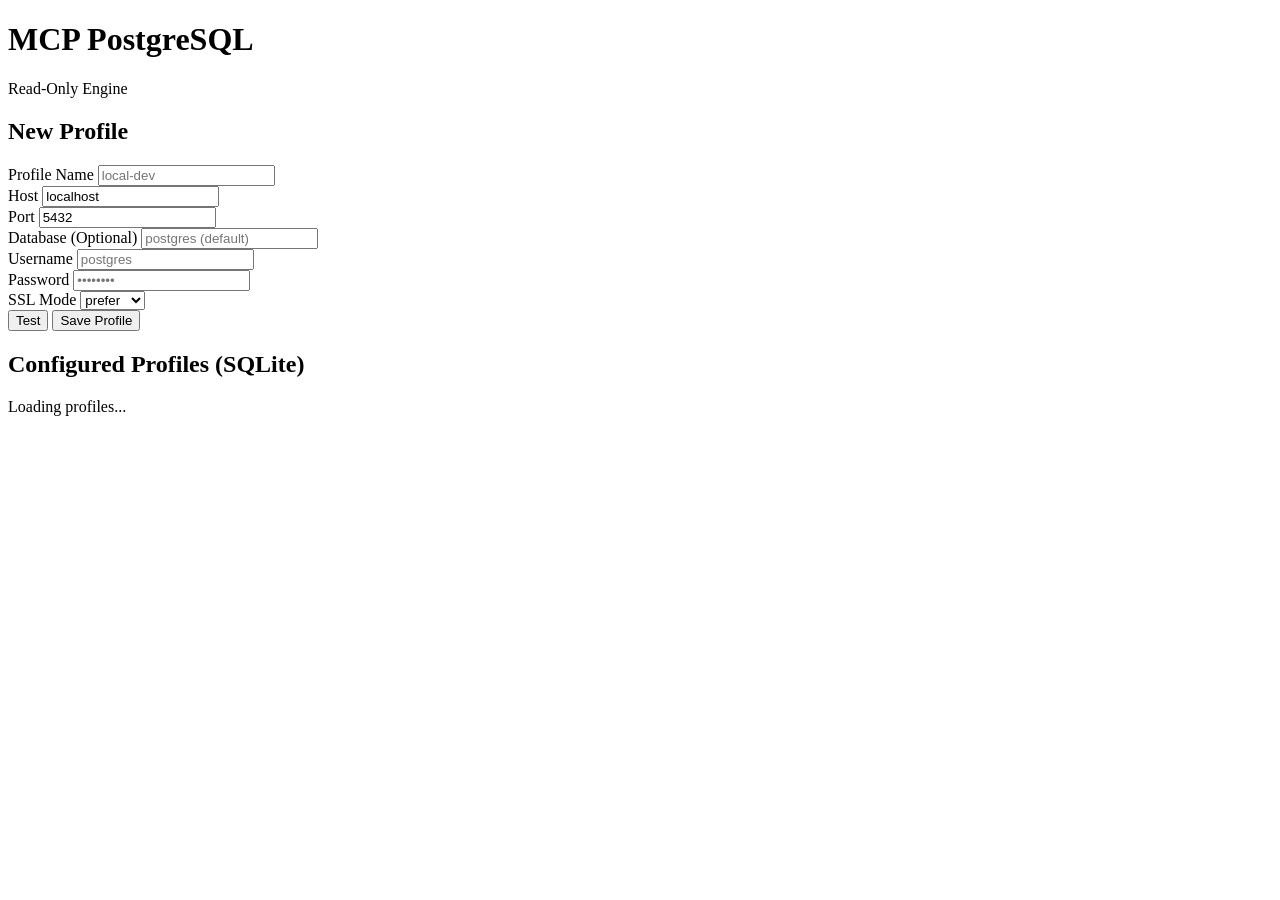
==== src/static/index.html @ 572b45a5 "refactor(web): separate frontend assets into dedicated static files" ====
<!DOCTYPE html>
<html lang="en">
<head>
    <meta charset="UTF-8">
    <meta name="viewport" content="width=device-width, initial-scale=1.0">
    <title>MCP PostgreSQL - Configuration</title>
    <link rel="stylesheet" href="/static/style.css">
    <script src="/static/app.js" defer></script>
</head>
<body>
    <div class="container">
        <header>
            <div>
                <h1>MCP PostgreSQL</h1>
            </div>
            <span class="tag">Read-Only Engine</span>
        </header>

        <div id="alertBox"></div>

        <div class="grid">
            <!-- Left Form -->
            <section>
                <h2>New Profile</h2>
                <form id="profileForm">
                    <div class="field">
                        <label>Profile Name</label>
                        <input id="name" required placeholder="local-dev" autocomplete="off">
                    </div>

                    <div class="field field-row">
                        <div>
                            <label>Host</label>
                            <input id="host" value="localhost" autocomplete="off">
                        </div>
                        <div>
                            <label>Port</label>
                            <input id="port" type="number" value="5432">
                        </div>
                    </div>

                    <div class="field">
                        <label>Database (Optional)</label>
                        <input id="database" placeholder="postgres (default)" autocomplete="off">
                    </div>

                    <div class="field">
                        <label>Username</label>
                        <input id="username" required placeholder="postgres" autocomplete="off">
                    </div>

                    <div class="field">
                        <label>Password</label>
                        <input id="password" type="password" placeholder="••••••••">
                    </div>

                    <div class="field">
                        <label>SSL Mode</label>
                        <select id="sslmode">
                            <option value="prefer">prefer</option>
                            <option value="require">require</option>
                            <option value="disable">disable</option>
                            <option value="allow">allow</option>
                        </select>
                    </div>

                    <div class="btn-group">
                        <button type="button" onclick="testConnection()" class="btn-secondary">Test</button>
                        <button type="submit" class="btn-primary">Save Profile</button>
                    </div>
                </form>
            </section>

            <!-- Right Profile List -->
            <section>
                <h2>Configured Profiles (SQLite)</h2>
                <div id="profilesList">
                    <div class="empty-state">Loading profiles...</div>
                </div>
            </section>
        </div>
    </div>
</body>
</html>
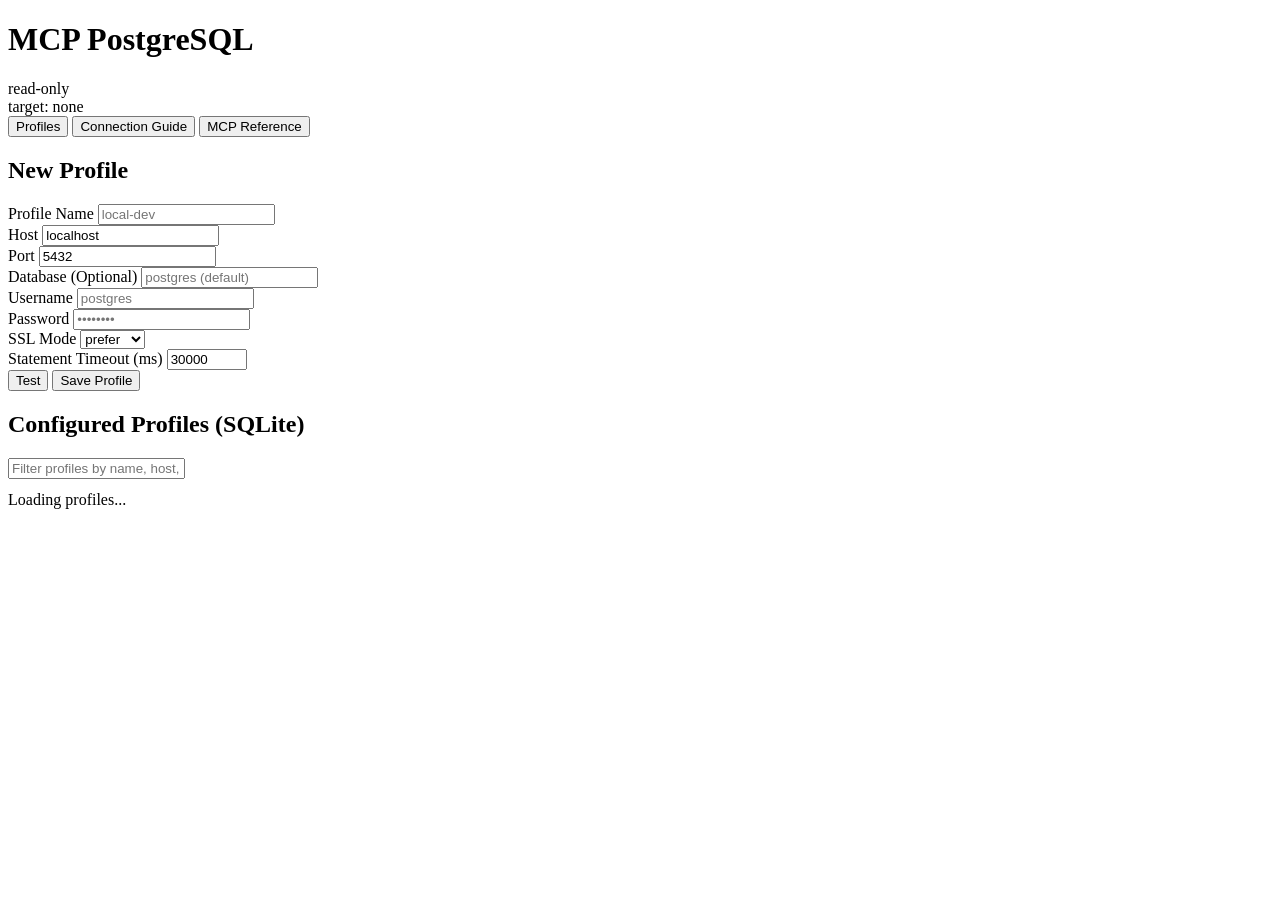
==== commit 6f25be87: "feat(ui): implement official MCP Apps extension, UI viewers, and spec enhancements - Refactor server" ====
--- a/src/static/index.html
+++ b/src/static/index.html
@@ -3,82 +3,534 @@
 <head>
     <meta charset="UTF-8">
     <meta name="viewport" content="width=device-width, initial-scale=1.0">
-    <title>MCP PostgreSQL - Configuration</title>
+    <title>MCP PostgreSQL - Configuration & Documentation</title>
     <link rel="stylesheet" href="/static/style.css">
     <script src="/static/app.js" defer></script>
 </head>
 <body>
     <div class="container">
         <header>
-            <div>
-                <h1>MCP PostgreSQL</h1>
-            </div>
-            <span class="tag">Read-Only Engine</span>
+            <div class="header-left">
+                <div class="header-brand">
+                    <h1>MCP PostgreSQL</h1>
+                    <span class="tag">read-only</span>
+                </div>
+                <div class="header-context" id="headerContext">
+                    <span class="context-key">target:</span>
+                    <span class="context-val" id="headerContextVal">none</span>
+                </div>
+            </div>
+
+            <nav class="nav-tabs">
+                <button class="nav-tab active" data-tab="profiles" id="tabBtn-profiles">Profiles</button>
+                <button class="nav-tab" data-tab="connection" id="tabBtn-connection">Connection Guide</button>
+                <button class="nav-tab" data-tab="docs" id="tabBtn-docs">MCP Reference</button>
+            </nav>
         </header>
 
         <div id="alertBox"></div>
 
-        <div class="grid">
-            <!-- Left Form -->
-            <section>
-                <h2>New Profile</h2>
-                <form id="profileForm">
-                    <div class="field">
-                        <label>Profile Name</label>
-                        <input id="name" required placeholder="local-dev" autocomplete="off">
-                    </div>
-
-                    <div class="field field-row">
-                        <div>
-                            <label>Host</label>
-                            <input id="host" value="localhost" autocomplete="off">
-                        </div>
-                        <div>
-                            <label>Port</label>
-                            <input id="port" type="number" value="5432">
-                        </div>
-                    </div>
-
-                    <div class="field">
-                        <label>Database (Optional)</label>
-                        <input id="database" placeholder="postgres (default)" autocomplete="off">
-                    </div>
-
-                    <div class="field">
-                        <label>Username</label>
-                        <input id="username" required placeholder="postgres" autocomplete="off">
-                    </div>
-
-                    <div class="field">
-                        <label>Password</label>
-                        <input id="password" type="password" placeholder="••••••••">
-                    </div>
-
-                    <div class="field">
-                        <label>SSL Mode</label>
-                        <select id="sslmode">
-                            <option value="prefer">prefer</option>
-                            <option value="require">require</option>
-                            <option value="disable">disable</option>
-                            <option value="allow">allow</option>
-                        </select>
-                    </div>
-
-                    <div class="btn-group">
-                        <button type="button" onclick="testConnection()" class="btn-secondary">Test</button>
-                        <button type="submit" class="btn-primary">Save Profile</button>
-                    </div>
-                </form>
-            </section>
-
-            <!-- Right Profile List -->
-            <section>
-                <h2>Configured Profiles (SQLite)</h2>
-                <div id="profilesList">
-                    <div class="empty-state">Loading profiles...</div>
-                </div>
-            </section>
+        <!-- ================= TAB 1: PROFILES ================= -->
+        <div id="tab-profiles" class="tab-content active">
+            <div class="grid">
+                <!-- Left Form -->
+                <section>
+                    <h2>New Profile</h2>
+                    <form id="profileForm">
+                        <div class="field">
+                            <label>Profile Name</label>
+                            <input id="name" required placeholder="local-dev" autocomplete="off">
+                        </div>
+
+                        <div class="field field-row">
+                            <div>
+                                <label>Host</label>
+                                <input id="host" value="localhost" autocomplete="off">
+                            </div>
+                            <div>
+                                <label>Port</label>
+                                <input id="port" type="number" value="5432">
+                            </div>
+                        </div>
+
+                        <div class="field">
+                            <label>Database (Optional)</label>
+                            <input id="database" placeholder="postgres (default)" autocomplete="off">
+                        </div>
+
+                        <div class="field">
+                            <label>Username</label>
+                            <input id="username" required placeholder="postgres" autocomplete="off">
+                        </div>
+
+                        <div class="field">
+                            <label>Password</label>
+                            <input id="password" type="password" placeholder="••••••••">
+                        </div>
+
+                        <div class="field">
+                            <label>SSL Mode</label>
+                            <select id="sslmode">
+                                <option value="prefer">prefer</option>
+                                <option value="require">require</option>
+                                <option value="disable">disable</option>
+                                <option value="allow">allow</option>
+                            </select>
+                        </div>
+
+                        <div class="field">
+                            <label for="statement-timeout">Statement Timeout (ms)</label>
+                            <input type="number" id="statement-timeout" value="30000" min="1000" max="300000" step="1000">
+                        </div>
+
+                        <div class="btn-group">
+                            <button type="button" onclick="testConnection()" class="btn-secondary">Test</button>
+                            <button type="submit" class="btn-primary">Save Profile</button>
+                        </div>
+                    </form>
+                </section>
+
+                <!-- Right Profile List -->
+                <section>
+                    <h2>Configured Profiles (SQLite)</h2>
+                    <div style="margin-bottom: 0.75rem;">
+                        <input type="text" id="profileSearchInput" placeholder="Filter profiles by name, host, db..." oninput="handleProfileSearch(this.value)" autocomplete="off">
+                    </div>
+                    <div id="profilesList">
+                        <div class="empty-state">Loading profiles...</div>
+                    </div>
+                </section>
+            </div>
         </div>
+
+        <!-- ================= TAB 2: CONNECTION GUIDE ================= -->
+        <div id="tab-connection" class="tab-content" style="display:none">
+            <div class="guide-header">
+                <h2>Connection Guide</h2>
+                <p class="guide-subtitle">
+                    Communicates via stdio. AI clients launch the local Python process and resolve credentials from SQLite.
+                </p>
+                <div class="target-callout" id="activeProfileBanner">
+                    <span class="context-key">active profile:</span>
+                    <span id="activeProfileText" class="context-val">none</span>
+                </div>
+            </div>
+
+            <div class="client-tabs">
+                <button class="client-tab active" onclick="switchClientConfig('claude')">Claude Desktop</button>
+                <button class="client-tab" onclick="switchClientConfig('cursor')">Cursor</button>
+                <button class="client-tab" onclick="switchClientConfig('antigravity')">Antigravity</button>
+                <button class="client-tab" onclick="switchClientConfig('vscode')">VS Code / Cline</button>
+                <button class="client-tab" onclick="switchClientConfig('cli')">Direct CLI</button>
+            </div>
+
+            <!-- Claude Desktop Config -->
+            <div id="config-claude" class="config-pane active">
+                <div class="pane-header">
+                    <div>
+                        <div class="config-target-title">Claude Desktop</div>
+                        <div class="config-target-path">~/.config/Claude/claude_desktop_config.json</div>
+                    </div>
+                    <button class="btn-copy" onclick="copySnippet('snippet-claude')">
+                        <svg width="12" height="12" viewBox="0 0 24 24" fill="none" stroke="currentColor" stroke-width="2"><rect x="9" y="9" width="13" height="13" rx="2" ry="2"></rect><path d="M5 15H4a2 2 0 0 1-2-2V4a2 2 0 0 1 2-2h9a2 2 0 0 1 2 2v1"></path></svg>
+                        Copy JSON
+                    </button>
+                </div>
+                <pre class="code-box"><code id="snippet-claude">...</code></pre>
+            </div>
+
+            <!-- Cursor Config -->
+            <div id="config-cursor" class="config-pane" style="display:none">
+                <div class="pane-header">
+                    <div>
+                        <div class="config-target-title">Cursor</div>
+                        <div class="config-target-path">.cursor/mcp.json</div>
+                    </div>
+                    <button class="btn-copy" onclick="copySnippet('snippet-cursor')">
+                        <svg width="12" height="12" viewBox="0 0 24 24" fill="none" stroke="currentColor" stroke-width="2"><rect x="9" y="9" width="13" height="13" rx="2" ry="2"></rect><path d="M5 15H4a2 2 0 0 1-2-2V4a2 2 0 0 1 2-2h9a2 2 0 0 1 2 2v1"></path></svg>
+                        Copy JSON
+                    </button>
+                </div>
+                <pre class="code-box"><code id="snippet-cursor">...</code></pre>
+            </div>
+
+            <!-- Antigravity Config -->
+            <div id="config-antigravity" class="config-pane" style="display:none">
+                <div class="pane-header">
+                    <div>
+                        <div class="config-target-title">Antigravity</div>
+                        <div class="config-target-path">~/.gemini/antigravity/mcp/postgresql.json</div>
+                    </div>
+                    <button class="btn-copy" onclick="copySnippet('snippet-antigravity')">
+                        <svg width="12" height="12" viewBox="0 0 24 24" fill="none" stroke="currentColor" stroke-width="2"><rect x="9" y="9" width="13" height="13" rx="2" ry="2"></rect><path d="M5 15H4a2 2 0 0 1-2-2V4a2 2 0 0 1 2-2h9a2 2 0 0 1 2 2v1"></path></svg>
+                        Copy JSON
+                    </button>
+                </div>
+                <pre class="code-box"><code id="snippet-antigravity">...</code></pre>
+            </div>
+
+            <!-- VS Code / Cline Config -->
+            <div id="config-vscode" class="config-pane" style="display:none">
+                <div class="pane-header">
+                    <div>
+                        <div class="config-target-title">VS Code / Cline / Roo Code</div>
+                        <div class="config-target-path">cline_mcp_settings.json</div>
+                    </div>
+                    <button class="btn-copy" onclick="copySnippet('snippet-vscode')">
+                        <svg width="12" height="12" viewBox="0 0 24 24" fill="none" stroke="currentColor" stroke-width="2"><rect x="9" y="9" width="13" height="13" rx="2" ry="2"></rect><path d="M5 15H4a2 2 0 0 1-2-2V4a2 2 0 0 1 2-2h9a2 2 0 0 1 2 2v1"></path></svg>
+                        Copy JSON
+                    </button>
+                </div>
+                <pre class="code-box"><code id="snippet-vscode">...</code></pre>
+            </div>
+
+            <!-- Direct CLI Config -->
+            <div id="config-cli" class="config-pane" style="display:none">
+                <div class="pane-header">
+                    <div>
+                        <div class="config-target-title">Direct Python stdio Execution</div>
+                        <div class="config-target-path">Terminal test command</div>
+                    </div>
+                    <button class="btn-copy" onclick="copySnippet('snippet-cli')">
+                        <svg width="12" height="12" viewBox="0 0 24 24" fill="none" stroke="currentColor" stroke-width="2"><rect x="9" y="9" width="13" height="13" rx="2" ry="2"></rect><path d="M5 15H4a2 2 0 0 1-2-2V4a2 2 0 0 1 2-2h9a2 2 0 0 1 2 2v1"></path></svg>
+                        Copy Command
+                    </button>
+                </div>
+                <pre class="code-box"><code id="snippet-cli">...</code></pre>
+            </div>
+
+            <div class="flow-container">
+                <div class="flow-title">Execution Flow</div>
+                <div class="flow-steps">
+                    <div class="flow-step">
+                        <div class="flow-step-num">01 / Store Profile</div>
+                        <div class="flow-step-text">Credentials saved in <code>~/.config/mcp-postgresql/profiles.db</code>.</div>
+                    </div>
+                    <div class="flow-step">
+                        <div class="flow-step-num">02 / Spawn Process</div>
+                        <div class="flow-step-text">Client launches <code>python -m src.server</code> over stdio.</div>
+                    </div>
+                    <div class="flow-step">
+                        <div class="flow-step-num">03 / Pool Init</div>
+                        <div class="flow-step-text">Connection pool starts with <code>default_transaction_read_only=on</code>.</div>
+                    </div>
+                    <div class="flow-step">
+                        <div class="flow-step-num">04 / Safe Query</div>
+                        <div class="flow-step-text">Queries verified by AST parser before PostgreSQL execution.</div>
+                    </div>
+                </div>
+            </div>
+        </div>
+
+        <!-- ================= TAB 3: MCP REFERENCE ================= -->
+        <div id="tab-docs" class="tab-content" style="display:none">
+            <div class="docs-header">
+                <h2>MCP Reference</h2>
+                <p class="guide-subtitle">
+                    Strict read-only tools, browsable schema resources, and diagnostic prompts.
+                </p>
+            </div>
+
+            <!-- Defense in depth box -->
+            <div class="defense-box">
+                <div class="defense-title">Strict Read-Only Defense in Depth</div>
+                <div class="defense-grid">
+                    <div class="defense-card">
+                        <span class="defense-step">01 / AST Parser Layer</span>
+                        <p>Queries parsed via <code>sqlglot</code>. Rejects any mutation (<code>INSERT</code>, <code>UPDATE</code>, <code>DELETE</code>, <code>DROP</code>, <code>ALTER</code>, <code>TRUNCATE</code>, <code>MERGE</code>, write CTEs, procedures) before reaching the database.</p>
+                    </div>
+                    <div class="defense-card">
+                        <span class="defense-step">02 / Engine Session Layer</span>
+                        <p>PostgreSQL sessions enforce <code>SET default_transaction_read_only = on</code> and execute inside explicit read-only transactions at the engine level.</p>
+                    </div>
+                    <div class="defense-card">
+                        <span class="defense-step">03 / Statement Timeout Guard</span>
+                        <p>Configurable <code>statement_timeout_ms</code> (default: 30s) prevents runaway queries from locking database connections.</p>
+                    </div>
+                </div>
+            </div>
+
+            <!-- Filter bar -->
+            <div class="filter-bar">
+                <div class="category-pills">
+                    <button class="cat-pill active" onclick="setCategoryFilter('all')">All (18)</button>
+                    <button class="cat-pill" onclick="setCategoryFilter('query')">Query (2)</button>
+                    <button class="cat-pill" onclick="setCategoryFilter('schema')">Schema (8)</button>
+                    <button class="cat-pill" onclick="setCategoryFilter('diagnostic')">Diagnostics (4)</button>
+                    <button class="cat-pill" onclick="setCategoryFilter('profile')">Profiles (4)</button>
+                </div>
+                <div class="search-wrapper">
+                    <input type="text" id="toolFilter" placeholder="Filter tools..." oninput="filterTools()" autocomplete="off">
+                </div>
+            </div>
+
+            <!-- Tools list -->
+            <div class="tools-grid" id="toolsList">
+                <!-- read_query -->
+                <div class="tool-card" data-category="query">
+                    <div class="tool-card-header">
+                        <span class="tool-name">read_query(query, max_rows=100)</span>
+                        <span class="tool-badge badge-ro">readOnly</span>
+                    </div>
+                    <p class="tool-desc">Executes a read-only query and returns tabular rows.</p>
+                    <div class="tool-params">
+                        <strong>Args:</strong> <code>query: str</code> &middot; <code>max_rows: int = 100</code> (1-1000)
+                    </div>
+                    <div class="tool-example">&gt; "Query the 10 most recent orders and total amounts."</div>
+                </div>
+
+                <!-- explain_query -->
+                <div class="tool-card" data-category="query">
+                    <div class="tool-card-header">
+                        <span class="tool-name">explain_query(query, analyze=False)</span>
+                        <span class="tool-badge badge-ro">readOnly</span>
+                    </div>
+                    <p class="tool-desc">Returns the EXPLAIN execution plan. analyze=True measures runtime timings.</p>
+                    <div class="tool-params">
+                        <strong>Args:</strong> <code>query: str</code> &middot; <code>analyze: bool = False</code>
+                    </div>
+                    <div class="tool-example">&gt; "Analyze why queries on the customers table are slow."</div>
+                </div>
+
+                <!-- list_databases -->
+                <div class="tool-card" data-category="schema">
+                    <div class="tool-card-header">
+                        <span class="tool-name">list_databases()</span>
+                        <span class="tool-badge badge-ro">readOnly</span>
+                    </div>
+                    <p class="tool-desc">Lists accessible databases in cluster.</p>
+                    <div class="tool-params"><strong>Args:</strong> None</div>
+                    <div class="tool-example">&gt; "What databases exist on this PostgreSQL instance?"</div>
+                </div>
+
+                <!-- select_database -->
+                <div class="tool-card" data-category="schema">
+                    <div class="tool-card-header">
+                        <span class="tool-name">select_database(database_name)</span>
+                        <span class="tool-badge badge-ro">readOnly</span>
+                    </div>
+                    <p class="tool-desc">Switches target database and reinitializes pool.</p>
+                    <div class="tool-params">
+                        <strong>Args:</strong> <code>database_name: str</code>
+                    </div>
+                    <div class="tool-example">&gt; "Switch active database to analytics_dw."</div>
+                </div>
+
+                <!-- list_schemas -->
+                <div class="tool-card" data-category="schema">
+                    <div class="tool-card-header">
+                        <span class="tool-name">list_schemas()</span>
+                        <span class="tool-badge badge-ro">readOnly</span>
+                    </div>
+                    <p class="tool-desc">Lists user schemas in database.</p>
+                    <div class="tool-params"><strong>Args:</strong> None</div>
+                    <div class="tool-example">&gt; "List all schemas in the active database."</div>
+                </div>
+
+                <!-- list_tables -->
+                <div class="tool-card" data-category="schema">
+                    <div class="tool-card-header">
+                        <span class="tool-name">list_tables(schema="public")</span>
+                        <span class="tool-badge badge-ro">readOnly</span>
+                    </div>
+                    <p class="tool-desc">Lists tables and views in schema.</p>
+                    <div class="tool-params">
+                        <strong>Args:</strong> <code>schema: str = "public"</code>
+                    </div>
+                    <div class="tool-example">&gt; "Show all tables in the public schema."</div>
+                </div>
+
+                <!-- describe_table -->
+                <div class="tool-card" data-category="schema">
+                    <div class="tool-card-header">
+                        <span class="tool-name">describe_table(table, schema="public")</span>
+                        <span class="tool-badge badge-ro">readOnly</span>
+                    </div>
+                    <p class="tool-desc">Returns columns, types, nullability, defaults, and primary keys.</p>
+                    <div class="tool-params">
+                        <strong>Args:</strong> <code>table: str</code> &middot; <code>schema: str = "public"</code>
+                    </div>
+                    <div class="tool-example">&gt; "Describe columns and types for users table."</div>
+                </div>
+
+                <!-- list_indexes -->
+                <div class="tool-card" data-category="schema">
+                    <div class="tool-card-header">
+                        <span class="tool-name">list_indexes(table, schema="public")</span>
+                        <span class="tool-badge badge-ro">readOnly</span>
+                    </div>
+                    <p class="tool-desc">Lists indexes and DDL definitions on table.</p>
+                    <div class="tool-params">
+                        <strong>Args:</strong> <code>table: str</code> &middot; <code>schema: str = "public"</code>
+                    </div>
+                    <div class="tool-example">&gt; "Check existing indexes on the payments table."</div>
+                </div>
+
+                <!-- list_foreign_keys -->
+                <div class="tool-card" data-category="schema">
+                    <div class="tool-card-header">
+                        <span class="tool-name">list_foreign_keys(table, schema="public")</span>
+                        <span class="tool-badge badge-ro">readOnly</span>
+                    </div>
+                    <p class="tool-desc">Lists foreign key relationships and target columns.</p>
+                    <div class="tool-params">
+                        <strong>Args:</strong> <code>table: str</code> &middot; <code>schema: str = "public"</code>
+                    </div>
+                    <div class="tool-example">&gt; "Show foreign keys connecting to order_items."</div>
+                </div>
+
+                <!-- list_constraints -->
+                <div class="tool-card" data-category="schema">
+                    <div class="tool-card-header">
+                        <span class="tool-name">list_constraints(table, schema="public")</span>
+                        <span class="tool-badge badge-ro">readOnly</span>
+                    </div>
+                    <p class="tool-desc">Lists CHECK, UNIQUE, and EXCLUDE constraints.</p>
+                    <div class="tool-params">
+                        <strong>Args:</strong> <code>table: str</code> &middot; <code>schema: str = "public"</code>
+                    </div>
+                    <div class="tool-example">&gt; "What constraints are defined on user_accounts?"</div>
+                </div>
+
+                <!-- test_connection -->
+                <div class="tool-card" data-category="diagnostic">
+                    <div class="tool-card-header">
+                        <span class="tool-name">test_connection()</span>
+                        <span class="tool-badge badge-ro">readOnly</span>
+                    </div>
+                    <p class="tool-desc">Verifies connectivity to active database and returns PostgreSQL server version.</p>
+                    <div class="tool-params"><strong>Args:</strong> None</div>
+                    <div class="tool-example">&gt; "Test database connection and show PostgreSQL version."</div>
+                </div>
+
+                <!-- table_stats -->
+                <div class="tool-card" data-category="diagnostic">
+                    <div class="tool-card-header">
+                        <span class="tool-name">table_stats(table, schema="public")</span>
+                        <span class="tool-badge badge-ro">readOnly</span>
+                    </div>
+                    <p class="tool-desc">Returns live/dead tuples, vacuum history, and scan metrics.</p>
+                    <div class="tool-params">
+                        <strong>Args:</strong> <code>table: str</code> &middot; <code>schema: str = "public"</code>
+                    </div>
+                    <div class="tool-example">&gt; "Check for dead tuples or vacuum needs on audit_logs."</div>
+                </div>
+
+                <!-- running_queries -->
+                <div class="tool-card" data-category="diagnostic">
+                    <div class="tool-card-header">
+                        <span class="tool-name">running_queries()</span>
+                        <span class="tool-badge badge-ro">readOnly</span>
+                    </div>
+                    <p class="tool-desc">Shows active queries, elapsed runtimes, and wait events.</p>
+                    <div class="tool-params"><strong>Args:</strong> None</div>
+                    <div class="tool-example">&gt; "Show currently executing queries and wait states."</div>
+                </div>
+
+                <!-- database_size -->
+                <div class="tool-card" data-category="diagnostic">
+                    <div class="tool-card-header">
+                        <span class="tool-name">database_size()</span>
+                        <span class="tool-badge badge-ro">readOnly</span>
+                    </div>
+                    <p class="tool-desc">Returns database disk size and top relation sizes.</p>
+                    <div class="tool-params"><strong>Args:</strong> None</div>
+                    <div class="tool-example">&gt; "What are the largest tables and indexes in this database?"</div>
+                </div>
+
+                <!-- get_active_profile -->
+                <div class="tool-card" data-category="profile">
+                    <div class="tool-card-header">
+                        <span class="tool-name">get_active_profile()</span>
+                        <span class="tool-badge badge-ro">readOnly</span>
+                    </div>
+                    <p class="tool-desc">Returns active profile metadata with masked password.</p>
+                    <div class="tool-params"><strong>Args:</strong> None</div>
+                    <div class="tool-example">&gt; "What database profile is currently loaded?"</div>
+                </div>
+
+                <!-- list_profiles -->
+                <div class="tool-card" data-category="profile">
+                    <div class="tool-card-header">
+                        <span class="tool-name">list_profiles()</span>
+                        <span class="tool-badge badge-ro">readOnly</span>
+                    </div>
+                    <p class="tool-desc">Lists configured profiles from SQLite.</p>
+                    <div class="tool-params"><strong>Args:</strong> None</div>
+                    <div class="tool-example">&gt; "List available database profiles."</div>
+                </div>
+
+                <!-- search_profiles -->
+                <div class="tool-card" data-category="profile">
+                    <div class="tool-card-header">
+                        <span class="tool-name">search_profiles(query)</span>
+                        <span class="tool-badge badge-ro">readOnly</span>
+                    </div>
+                    <p class="tool-desc">Searches stored profiles by partial match on name, host, or database.</p>
+                    <div class="tool-params">
+                        <strong>Args:</strong> <code>query: str</code>
+                    </div>
+                    <div class="tool-example">&gt; "Search for analytics or production profiles."</div>
+                </div>
+
+                <!-- switch_profile -->
+                <div class="tool-card" data-category="profile">
+                    <div class="tool-card-header">
+                        <span class="tool-name">switch_profile(profile_name)</span>
+                        <span class="tool-badge badge-ro">readOnly</span>
+                    </div>
+                    <p class="tool-desc">Switches active connection profile by name.</p>
+                    <div class="tool-params">
+                        <strong>Args:</strong> <code>profile_name: str</code>
+                    </div>
+                    <div class="tool-example">&gt; "Switch connection profile to staging."</div>
+                </div>
+            </div>
+
+            <!-- Resources and Prompts -->
+            <div class="reference-columns">
+                <!-- Resources -->
+                <div class="ref-col">
+                    <h3>MCP Resources</h3>
+                    <p class="guide-subtitle">URI templates for inspection without tool execution.</p>
+                    <div class="ref-item">
+                        <code>postgres://profiles</code>
+                        <div class="ref-desc">Stored connection profiles and active status.</div>
+                    </div>
+                    <div class="ref-item">
+                        <code>postgres://schemas</code>
+                        <div class="ref-desc">User schemas in the active database.</div>
+                    </div>
+                    <div class="ref-item">
+                        <code>postgres://schemas/{schema}/tables</code>
+                        <div class="ref-desc">Tables and views within the specified schema.</div>
+                    </div>
+                    <div class="ref-item">
+                        <code>postgres://schemas/{schema}/tables/{table}</code>
+                        <div class="ref-desc">Column types, nullability, and primary keys.</div>
+                    </div>
+                </div>
+
+                <!-- Prompts -->
+                <div class="ref-col">
+                    <h3>MCP Guided Prompts</h3>
+                    <p class="guide-subtitle">Multi-step diagnostic prompt workflows.</p>
+                    <div class="ref-item">
+                        <code>debug_slow_query(query)</code>
+                        <div class="ref-desc">Runs EXPLAIN ANALYZE, checks indexes, and suggests plan fixes.</div>
+                    </div>
+                    <div class="ref-item">
+                        <code>explore_table(table, schema)</code>
+                        <div class="ref-desc">Surfaces schema, constraints, statistics, and sample rows.</div>
+                    </div>
+                    <div class="ref-item">
+                        <code>find_data_issues(table, schema)</code>
+                        <div class="ref-desc">Checks for NULL spikes, duplicates, and broken foreign keys.</div>
+                    </div>
+                </div>
+            </div>
+        </div>
+
     </div>
 </body>
 </html>
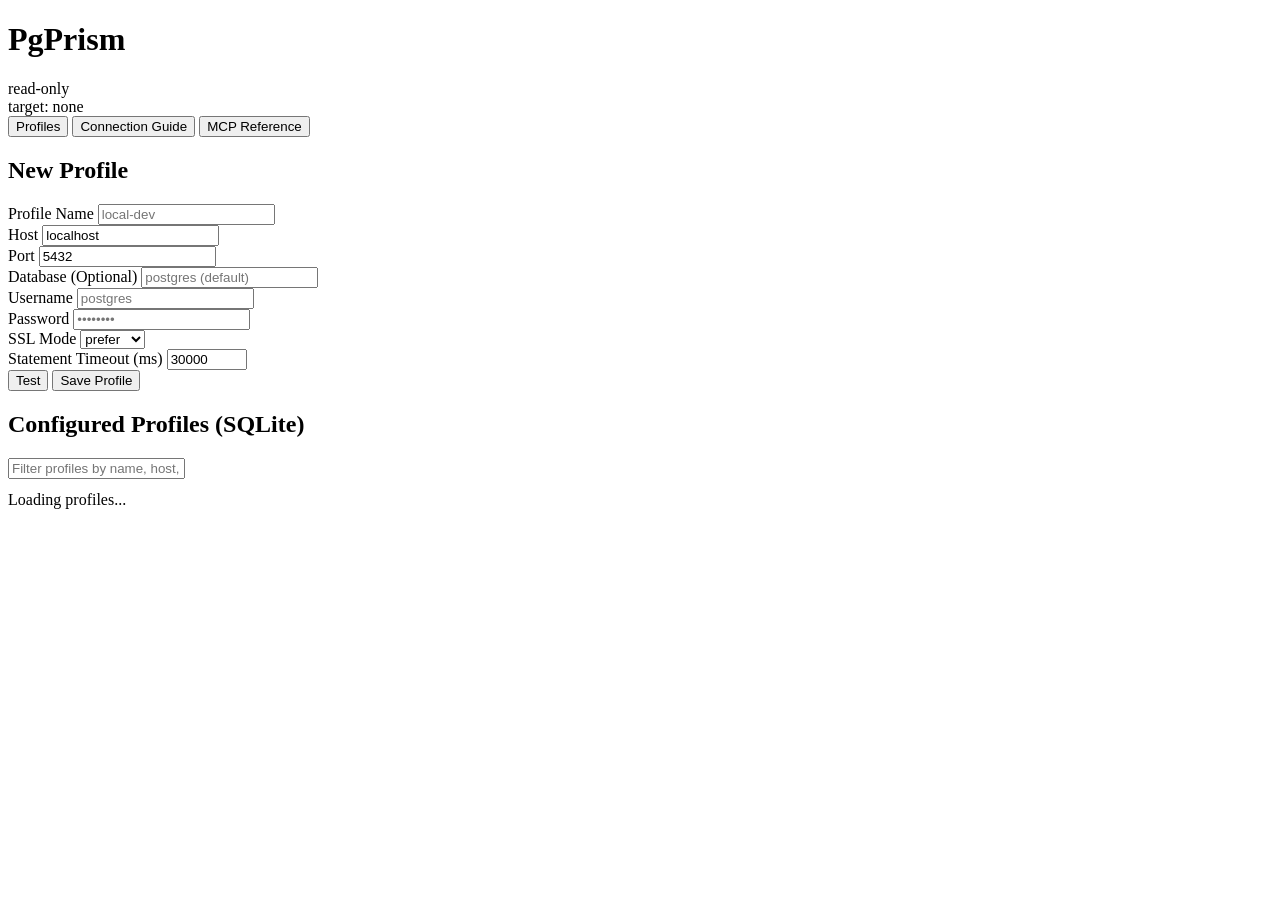
==== commit ffb15470: "feat: rename project to PgPrism with backwards compatibility" ====
--- a/src/static/index.html
+++ b/src/static/index.html
@@ -3,7 +3,7 @@
 <head>
     <meta charset="UTF-8">
     <meta name="viewport" content="width=device-width, initial-scale=1.0">
-    <title>MCP PostgreSQL - Configuration & Documentation</title>
+    <title>PgPrism - Configuration & Documentation</title>
     <link rel="stylesheet" href="/static/style.css">
     <script src="/static/app.js" defer></script>
 </head>
@@ -12,7 +12,7 @@
         <header>
             <div class="header-left">
                 <div class="header-brand">
-                    <h1>MCP PostgreSQL</h1>
+                    <h1>PgPrism</h1>
                     <span class="tag">read-only</span>
                 </div>
                 <div class="header-context" id="headerContext">
@@ -204,7 +204,7 @@
                 <div class="flow-steps">
                     <div class="flow-step">
                         <div class="flow-step-num">01 / Store Profile</div>
-                        <div class="flow-step-text">Credentials saved in <code>~/.config/mcp-postgresql/profiles.db</code>.</div>
+                        <div class="flow-step-text">Credentials saved in <code>~/.config/pgprism/profiles.db</code>.</div>
                     </div>
                     <div class="flow-step">
                         <div class="flow-step-num">02 / Spawn Process</div>
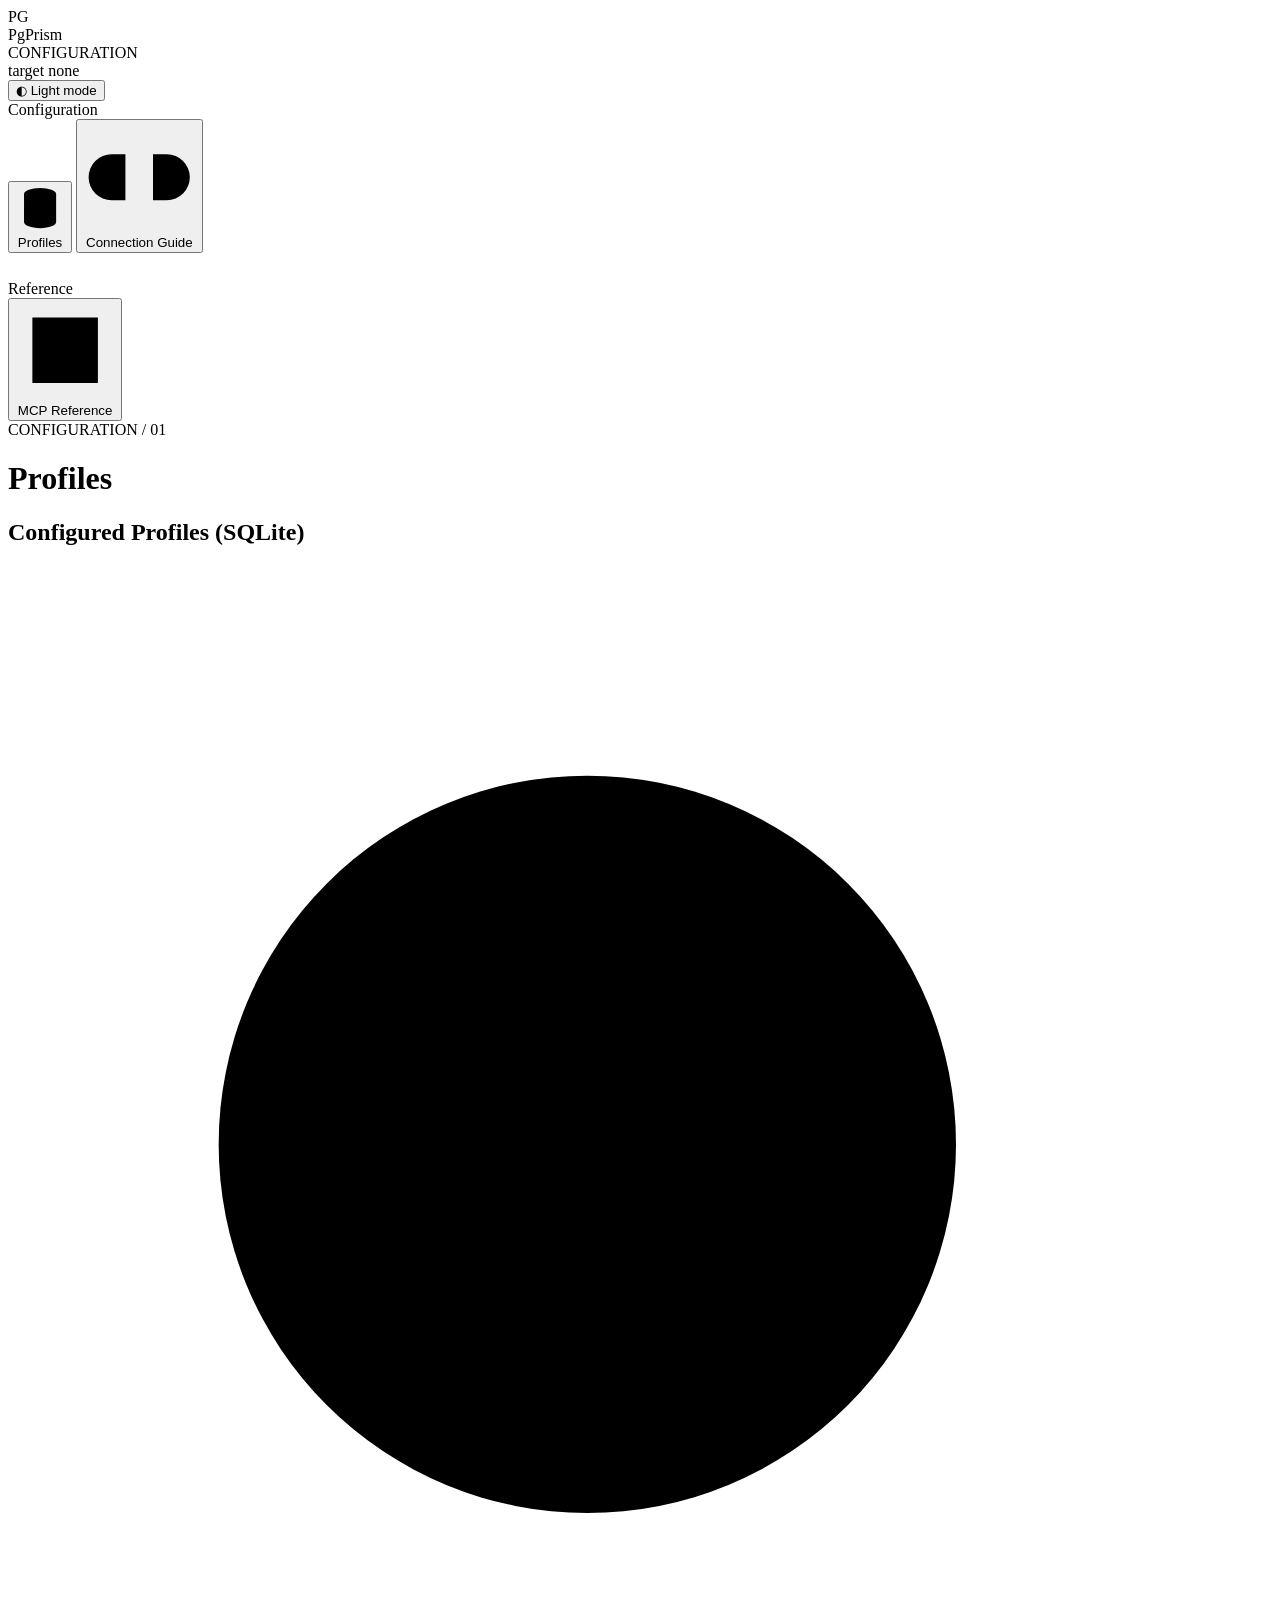
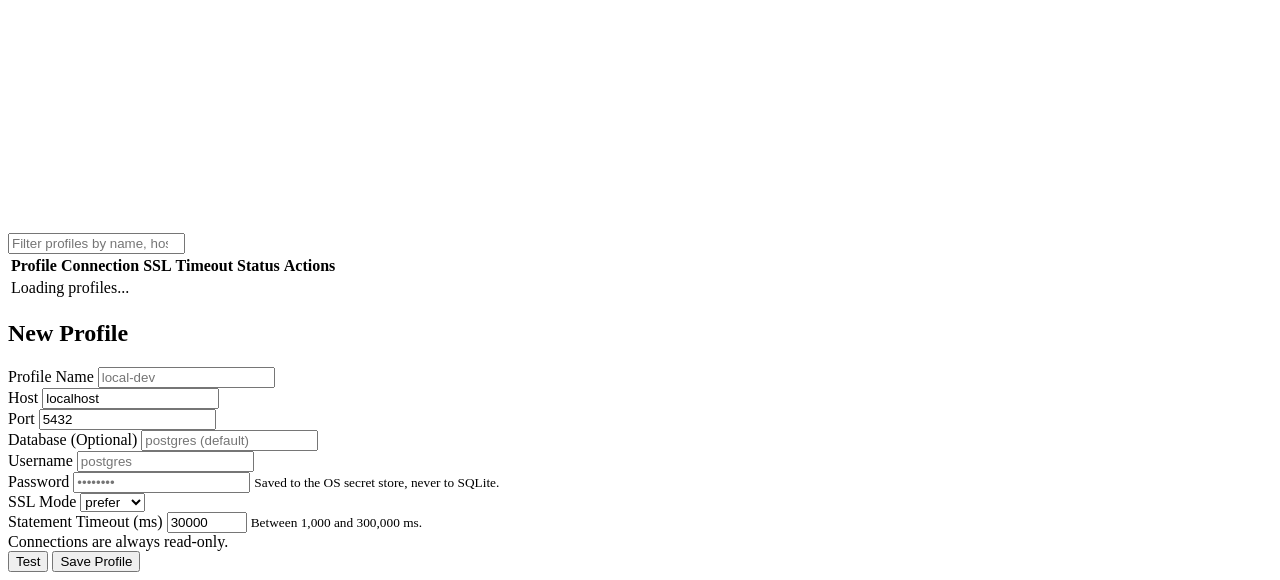
==== commit 28b40477: "feat(ui,server): modernize web dashboard and decouple mcp gui apps - Modernize Web UI with modular F" ====
--- a/src/static/index.html
+++ b/src/static/index.html
@@ -1,536 +1,507 @@
 <!DOCTYPE html>
-<html lang="en">
+<html lang="en" data-theme="dark" data-accent="cyan" data-density="comfortable">
 <head>
     <meta charset="UTF-8">
     <meta name="viewport" content="width=device-width, initial-scale=1.0">
+    <meta name="theme-color" content="#101112">
     <title>PgPrism - Configuration & Documentation</title>
+    <script>
+        try {
+            const savedTheme = localStorage.getItem('pgprism-theme');
+            if (savedTheme === 'light' || savedTheme === 'dark') {
+                document.documentElement.dataset.theme = savedTheme;
+            }
+        } catch (e) {}
+    </script>
+    <link rel="stylesheet" href="/static/tokens.css">
+    <link rel="stylesheet" href="/static/components.css">
     <link rel="stylesheet" href="/static/style.css">
     <script src="/static/app.js" defer></script>
 </head>
 <body>
-    <div class="container">
-        <header>
-            <div class="header-left">
-                <div class="header-brand">
-                    <h1>PgPrism</h1>
-                    <span class="tag">read-only</span>
-                </div>
-                <div class="header-context" id="headerContext">
-                    <span class="context-key">target:</span>
-                    <span class="context-val" id="headerContextVal">none</span>
+    <div class="fc-shell">
+        <header class="fc-app-header">
+            <div class="fc-brand">
+                <div class="fc-brand-icon" aria-hidden="true">PG</div>
+                <div>
+                    <div class="fc-brand-name">PgPrism</div>
+                    <div class="fc-brand-descriptor">CONFIGURATION</div>
                 </div>
             </div>
-
-            <nav class="nav-tabs">
-                <button class="nav-tab active" data-tab="profiles" id="tabBtn-profiles">Profiles</button>
-                <button class="nav-tab" data-tab="connection" id="tabBtn-connection">Connection Guide</button>
-                <button class="nav-tab" data-tab="docs" id="tabBtn-docs">MCP Reference</button>
+            <div class="header-actions">
+                <div class="header-context" id="headerContext">
+                    <span class="fc-faint">target</span>
+                    <span class="fc-mono" id="headerContextVal">none</span>
+                </div>
+                <button class="fc-btn" id="themeToggle" type="button" aria-label="Toggle color theme">
+                    <span aria-hidden="true">◐</span> <span id="themeLabel">Light mode</span>
+                </button>
+            </div>
+        </header>
+
+        <div class="fc-layout">
+            <nav class="fc-sidebar" aria-label="Main sections">
+                <div class="fc-sidebar-group">Configuration</div>
+                <button class="fc-nav" type="button" data-tab="profiles" id="tabBtn-profiles" aria-current="page">
+                    <svg class="fc-icon" viewBox="0 0 24 24" aria-hidden="true"><ellipse cx="12" cy="5" rx="8" ry="3"/><path d="M4 5v14c0 1.7 3.6 3 8 3s8-1.3 8-3V5"/><path d="M4 12c0 1.7 3.6 3 8 3s8-1.3 8-3"/></svg>
+                    Profiles
+                </button>
+                <button class="fc-nav" type="button" data-tab="connection" id="tabBtn-connection">
+                    <svg class="fc-icon" viewBox="0 0 24 24" aria-hidden="true"><path d="M9 7H6a5 5 0 0 0 0 10h3M15 7h3a5 5 0 0 1 0 10h-3M8 12h8"/></svg>
+                    Connection Guide
+                </button>
+                <div class="fc-sidebar-group" style="margin-top: 27px">Reference</div>
+                <button class="fc-nav" type="button" data-tab="docs" id="tabBtn-docs">
+                    <svg class="fc-icon" viewBox="0 0 24 24" aria-hidden="true"><path d="M4 4h16v16H4zM4 10h16M10 10v10"/></svg>
+                    MCP Reference
+                </button>
             </nav>
-        </header>
-
-        <div id="alertBox"></div>
-
-        <!-- ================= TAB 1: PROFILES ================= -->
-        <div id="tab-profiles" class="tab-content active">
-            <div class="grid">
-                <!-- Left Form -->
-                <section>
-                    <h2>New Profile</h2>
-                    <form id="profileForm">
-                        <div class="field">
-                            <label>Profile Name</label>
-                            <input id="name" required placeholder="local-dev" autocomplete="off">
-                        </div>
-
-                        <div class="field field-row">
+
+            <main class="fc-main">
+                <!-- ================= TAB 1: PROFILES ================= -->
+                <div id="tab-profiles" class="tab-content">
+                    <div class="page-intro">
+                        <div class="fc-eyebrow">CONFIGURATION / 01</div>
+                        <h1 class="fc-title">Profiles</h1>
+                    </div>
+
+                    <section aria-labelledby="profilesTitle">
+                        <div class="fc-panel">
+                            <div class="fc-panel-header">
+                                <h2 class="fc-section-title" id="profilesTitle">Configured Profiles (SQLite)</h2>
+                                <span class="fc-faint fc-text-xs" id="profilesCount" aria-live="polite"></span>
+                            </div>
+                            <div class="fc-table-tools">
+                                <label class="fc-input-group fc-search">
+                                    <svg class="fc-icon" viewBox="0 0 24 24" aria-hidden="true"><circle cx="11" cy="11" r="7"/><path d="m16 16 5 5"/></svg>
+                                    <input type="search" id="profileSearchInput" placeholder="Filter profiles by name, host, db..." aria-label="Filter profiles" oninput="handleProfileSearch(this.value)" autocomplete="off">
+                                </label>
+                            </div>
+                            <div class="fc-table-wrap" role="region" aria-label="Configured profiles" tabindex="0">
+                                <table class="fc-table" aria-labelledby="profilesTitle">
+                                    <thead>
+                                        <tr>
+                                            <th scope="col">Profile</th>
+                                            <th scope="col">Connection</th>
+                                            <th scope="col">SSL</th>
+                                            <th scope="col" class="num">Timeout</th>
+                                            <th scope="col">Status</th>
+                                            <th scope="col" class="actions-col"><span class="fc-sr-only">Actions</span></th>
+                                        </tr>
+                                    </thead>
+                                    <tbody id="profilesList">
+                                        <tr><td colspan="6" class="fc-empty">Loading profiles...</td></tr>
+                                    </tbody>
+                                </table>
+                            </div>
+                        </div>
+                    </section>
+
+                    <section aria-labelledby="newProfileTitle">
+                        <div class="fc-section-header">
                             <div>
-                                <label>Host</label>
-                                <input id="host" value="localhost" autocomplete="off">
-                            </div>
+                                <h2 class="fc-section-title" id="newProfileTitle">New Profile</h2>
+                            </div>
+                        </div>
+                        <div class="fc-panel">
+                            <form id="profileForm">
+                                <div class="fc-panel-body">
+                                    <div class="fc-form-grid">
+                                        <div>
+                                            <label class="fc-field-label" for="name">Profile Name</label>
+                                            <input class="fc-input" id="name" required placeholder="local-dev" autocomplete="off">
+                                        </div>
+                                        <div class="field-row">
+                                            <div>
+                                                <label class="fc-field-label" for="host">Host</label>
+                                                <input class="fc-input" id="host" value="localhost" autocomplete="off">
+                                            </div>
+                                            <div>
+                                                <label class="fc-field-label" for="port">Port</label>
+                                                <input class="fc-input fc-mono" id="port" type="number" value="5432">
+                                            </div>
+                                        </div>
+                                        <div>
+                                            <label class="fc-field-label" for="database">Database (Optional)</label>
+                                            <input class="fc-input" id="database" placeholder="postgres (default)" autocomplete="off">
+                                        </div>
+                                        <div>
+                                            <label class="fc-field-label" for="username">Username</label>
+                                            <input class="fc-input" id="username" required placeholder="postgres" autocomplete="off">
+                                        </div>
+                                        <div>
+                                            <label class="fc-field-label" for="password">Password</label>
+                                            <input class="fc-input" id="password" type="password" placeholder="••••••••">
+                                            <small class="fc-field-hint">Saved to the OS secret store, never to SQLite.</small>
+                                        </div>
+                                        <div>
+                                            <label class="fc-field-label" for="sslmode">SSL Mode</label>
+                                            <select class="fc-select" id="sslmode">
+                                                <option value="prefer">prefer</option>
+                                                <option value="require">require</option>
+                                                <option value="disable">disable</option>
+                                                <option value="allow">allow</option>
+                                            </select>
+                                        </div>
+                                        <div>
+                                            <label class="fc-field-label" for="statement-timeout">Statement Timeout (ms)</label>
+                                            <input class="fc-input fc-mono" type="number" id="statement-timeout" value="30000" min="1000" max="300000" step="1000">
+                                            <small class="fc-field-hint">Between 1,000 and 300,000 ms.</small>
+                                        </div>
+                                    </div>
+                                </div>
+                                <div class="fc-panel-footer">
+                                    <span class="fc-faint fc-text-xs">Connections are always read-only.</span>
+                                    <div class="button-row">
+                                        <button type="button" onclick="testConnection()" class="fc-btn">Test</button>
+                                        <button type="submit" class="fc-btn fc-btn-primary">Save Profile</button>
+                                    </div>
+                                </div>
+                            </form>
+                        </div>
+                    </section>
+                </div>
+
+                <!-- ================= TAB 2: CONNECTION GUIDE ================= -->
+                <div id="tab-connection" class="tab-content" hidden>
+                    <div class="page-intro">
+                        <div class="fc-eyebrow">CONFIGURATION / 02</div>
+                        <h1 class="fc-title">Connection Guide</h1>
+                        <p class="page-lead">
+                            Communicates via stdio. AI clients launch the local Python process and resolve saved passwords from the OS secret store.
+                        </p>
+                    </div>
+
+                    <div class="fc-panel active-target" id="activeProfileBanner">
+                        <span class="active-target-label">Active profile</span>
+                        <span class="active-target-value" id="activeProfileText">none</span>
+                        <span class="fc-badge fc-badge-warning" id="activeProfileStatus">Not set</span>
+                    </div>
+
+                    <section aria-labelledby="clientConfigTitle">
+                        <div class="fc-section-header">
                             <div>
-                                <label>Port</label>
-                                <input id="port" type="number" value="5432">
-                            </div>
-                        </div>
-
-                        <div class="field">
-                            <label>Database (Optional)</label>
-                            <input id="database" placeholder="postgres (default)" autocomplete="off">
-                        </div>
-
-                        <div class="field">
-                            <label>Username</label>
-                            <input id="username" required placeholder="postgres" autocomplete="off">
-                        </div>
-
-                        <div class="field">
-                            <label>Password</label>
-                            <input id="password" type="password" placeholder="••••••••">
-                        </div>
-
-                        <div class="field">
-                            <label>SSL Mode</label>
-                            <select id="sslmode">
-                                <option value="prefer">prefer</option>
-                                <option value="require">require</option>
-                                <option value="disable">disable</option>
-                                <option value="allow">allow</option>
-                            </select>
-                        </div>
-
-                        <div class="field">
-                            <label for="statement-timeout">Statement Timeout (ms)</label>
-                            <input type="number" id="statement-timeout" value="30000" min="1000" max="300000" step="1000">
-                        </div>
-
-                        <div class="btn-group">
-                            <button type="button" onclick="testConnection()" class="btn-secondary">Test</button>
-                            <button type="submit" class="btn-primary">Save Profile</button>
-                        </div>
-                    </form>
-                </section>
-
-                <!-- Right Profile List -->
-                <section>
-                    <h2>Configured Profiles (SQLite)</h2>
-                    <div style="margin-bottom: 0.75rem;">
-                        <input type="text" id="profileSearchInput" placeholder="Filter profiles by name, host, db..." oninput="handleProfileSearch(this.value)" autocomplete="off">
+                                <h2 class="fc-section-title" id="clientConfigTitle">Client configuration</h2>
+                                <div class="section-caption">Paste the snippet into your MCP client's configuration file.</div>
+                            </div>
+                        </div>
+                        <div class="fc-panel">
+                            <div class="fc-tabs client-tabs" role="tablist" aria-label="MCP clients">
+                                <button class="fc-tab" type="button" role="tab" aria-selected="true" aria-controls="config-claude" onclick="switchClientConfig('claude', this)">Claude Desktop</button>
+                                <button class="fc-tab" type="button" role="tab" aria-selected="false" aria-controls="config-cursor" onclick="switchClientConfig('cursor', this)">Cursor</button>
+                                <button class="fc-tab" type="button" role="tab" aria-selected="false" aria-controls="config-antigravity" onclick="switchClientConfig('antigravity', this)">Antigravity</button>
+                                <button class="fc-tab" type="button" role="tab" aria-selected="false" aria-controls="config-vscode" onclick="switchClientConfig('vscode', this)">VS Code / Cline</button>
+                                <button class="fc-tab" type="button" role="tab" aria-selected="false" aria-controls="config-cli" onclick="switchClientConfig('cli', this)">Direct CLI</button>
+                            </div>
+
+                            <!-- Claude Desktop Config -->
+                            <div id="config-claude" class="fc-panel-body config-pane" role="tabpanel">
+                                <div class="pane-header">
+                                    <div>
+                                        <h3 class="fc-section-title">Claude Desktop</h3>
+                                        <div class="config-target-path">~/.config/Claude/claude_desktop_config.json</div>
+                                    </div>
+                                    <button class="fc-btn" type="button" onclick="copySnippet('snippet-claude', this)">
+                                        <svg class="fc-icon" viewBox="0 0 24 24" aria-hidden="true"><rect x="9" y="9" width="13" height="13" rx="2"/><path d="M5 15H4a2 2 0 0 1-2-2V4a2 2 0 0 1 2-2h9a2 2 0 0 1 2 2v1"/></svg>
+                                        Copy JSON
+                                    </button>
+                                </div>
+                                <pre class="fc-code code-box"><code id="snippet-claude">...</code></pre>
+                            </div>
+
+                            <!-- Cursor Config -->
+                            <div id="config-cursor" class="fc-panel-body config-pane" role="tabpanel" hidden>
+                                <div class="pane-header">
+                                    <div>
+                                        <h3 class="fc-section-title">Cursor</h3>
+                                        <div class="config-target-path">.cursor/mcp.json</div>
+                                    </div>
+                                    <button class="fc-btn" type="button" onclick="copySnippet('snippet-cursor', this)">
+                                        <svg class="fc-icon" viewBox="0 0 24 24" aria-hidden="true"><rect x="9" y="9" width="13" height="13" rx="2"/><path d="M5 15H4a2 2 0 0 1-2-2V4a2 2 0 0 1 2-2h9a2 2 0 0 1 2 2v1"/></svg>
+                                        Copy JSON
+                                    </button>
+                                </div>
+                                <pre class="fc-code code-box"><code id="snippet-cursor">...</code></pre>
+                            </div>
+
+                            <!-- Antigravity Config -->
+                            <div id="config-antigravity" class="fc-panel-body config-pane" role="tabpanel" hidden>
+                                <div class="pane-header">
+                                    <div>
+                                        <h3 class="fc-section-title">Antigravity</h3>
+                                        <div class="config-target-path">~/.gemini/antigravity/mcp/postgresql.json</div>
+                                    </div>
+                                    <button class="fc-btn" type="button" onclick="copySnippet('snippet-antigravity', this)">
+                                        <svg class="fc-icon" viewBox="0 0 24 24" aria-hidden="true"><rect x="9" y="9" width="13" height="13" rx="2"/><path d="M5 15H4a2 2 0 0 1-2-2V4a2 2 0 0 1 2-2h9a2 2 0 0 1 2 2v1"/></svg>
+                                        Copy JSON
+                                    </button>
+                                </div>
+                                <pre class="fc-code code-box"><code id="snippet-antigravity">...</code></pre>
+                            </div>
+
+                            <!-- VS Code / Cline Config -->
+                            <div id="config-vscode" class="fc-panel-body config-pane" role="tabpanel" hidden>
+                                <div class="pane-header">
+                                    <div>
+                                        <h3 class="fc-section-title">VS Code / Cline / Roo Code</h3>
+                                        <div class="config-target-path">cline_mcp_settings.json</div>
+                                    </div>
+                                    <button class="fc-btn" type="button" onclick="copySnippet('snippet-vscode', this)">
+                                        <svg class="fc-icon" viewBox="0 0 24 24" aria-hidden="true"><rect x="9" y="9" width="13" height="13" rx="2"/><path d="M5 15H4a2 2 0 0 1-2-2V4a2 2 0 0 1 2-2h9a2 2 0 0 1 2 2v1"/></svg>
+                                        Copy JSON
+                                    </button>
+                                </div>
+                                <pre class="fc-code code-box"><code id="snippet-vscode">...</code></pre>
+                            </div>
+
+                            <!-- Direct CLI Config -->
+                            <div id="config-cli" class="fc-panel-body config-pane" role="tabpanel" hidden>
+                                <div class="pane-header">
+                                    <div>
+                                        <h3 class="fc-section-title">Direct Python stdio Execution</h3>
+                                        <div class="config-target-path">Terminal test command</div>
+                                    </div>
+                                    <button class="fc-btn" type="button" onclick="copySnippet('snippet-cli', this)">
+                                        <svg class="fc-icon" viewBox="0 0 24 24" aria-hidden="true"><rect x="9" y="9" width="13" height="13" rx="2"/><path d="M5 15H4a2 2 0 0 1-2-2V4a2 2 0 0 1 2-2h9a2 2 0 0 1 2 2v1"/></svg>
+                                        Copy Command
+                                    </button>
+                                </div>
+                                <pre class="fc-code code-box"><code id="snippet-cli">...</code></pre>
+                            </div>
+                        </div>
+                    </section>
+                </div>
+
+                <!-- ================= TAB 3: MCP REFERENCE ================= -->
+                <div id="tab-docs" class="tab-content" hidden>
+                    <div class="page-intro">
+                        <div class="fc-eyebrow">REFERENCE / 01</div>
+                        <h1 class="fc-title">MCP Reference</h1>
+                        <p class="page-lead">
+                            Strict read-only tools, browsable schema resources, and diagnostic prompts.
+                        </p>
                     </div>
-                    <div id="profilesList">
-                        <div class="empty-state">Loading profiles...</div>
-                    </div>
-                </section>
-            </div>
-        </div>
-
-        <!-- ================= TAB 2: CONNECTION GUIDE ================= -->
-        <div id="tab-connection" class="tab-content" style="display:none">
-            <div class="guide-header">
-                <h2>Connection Guide</h2>
-                <p class="guide-subtitle">
-                    Communicates via stdio. AI clients launch the local Python process and resolve credentials from SQLite.
-                </p>
-                <div class="target-callout" id="activeProfileBanner">
-                    <span class="context-key">active profile:</span>
-                    <span id="activeProfileText" class="context-val">none</span>
-                </div>
-            </div>
-
-            <div class="client-tabs">
-                <button class="client-tab active" onclick="switchClientConfig('claude')">Claude Desktop</button>
-                <button class="client-tab" onclick="switchClientConfig('cursor')">Cursor</button>
-                <button class="client-tab" onclick="switchClientConfig('antigravity')">Antigravity</button>
-                <button class="client-tab" onclick="switchClientConfig('vscode')">VS Code / Cline</button>
-                <button class="client-tab" onclick="switchClientConfig('cli')">Direct CLI</button>
-            </div>
-
-            <!-- Claude Desktop Config -->
-            <div id="config-claude" class="config-pane active">
-                <div class="pane-header">
-                    <div>
-                        <div class="config-target-title">Claude Desktop</div>
-                        <div class="config-target-path">~/.config/Claude/claude_desktop_config.json</div>
-                    </div>
-                    <button class="btn-copy" onclick="copySnippet('snippet-claude')">
-                        <svg width="12" height="12" viewBox="0 0 24 24" fill="none" stroke="currentColor" stroke-width="2"><rect x="9" y="9" width="13" height="13" rx="2" ry="2"></rect><path d="M5 15H4a2 2 0 0 1-2-2V4a2 2 0 0 1 2-2h9a2 2 0 0 1 2 2v1"></path></svg>
-                        Copy JSON
-                    </button>
-                </div>
-                <pre class="code-box"><code id="snippet-claude">...</code></pre>
-            </div>
-
-            <!-- Cursor Config -->
-            <div id="config-cursor" class="config-pane" style="display:none">
-                <div class="pane-header">
-                    <div>
-                        <div class="config-target-title">Cursor</div>
-                        <div class="config-target-path">.cursor/mcp.json</div>
-                    </div>
-                    <button class="btn-copy" onclick="copySnippet('snippet-cursor')">
-                        <svg width="12" height="12" viewBox="0 0 24 24" fill="none" stroke="currentColor" stroke-width="2"><rect x="9" y="9" width="13" height="13" rx="2" ry="2"></rect><path d="M5 15H4a2 2 0 0 1-2-2V4a2 2 0 0 1 2-2h9a2 2 0 0 1 2 2v1"></path></svg>
-                        Copy JSON
-                    </button>
-                </div>
-                <pre class="code-box"><code id="snippet-cursor">...</code></pre>
-            </div>
-
-            <!-- Antigravity Config -->
-            <div id="config-antigravity" class="config-pane" style="display:none">
-                <div class="pane-header">
-                    <div>
-                        <div class="config-target-title">Antigravity</div>
-                        <div class="config-target-path">~/.gemini/antigravity/mcp/postgresql.json</div>
-                    </div>
-                    <button class="btn-copy" onclick="copySnippet('snippet-antigravity')">
-                        <svg width="12" height="12" viewBox="0 0 24 24" fill="none" stroke="currentColor" stroke-width="2"><rect x="9" y="9" width="13" height="13" rx="2" ry="2"></rect><path d="M5 15H4a2 2 0 0 1-2-2V4a2 2 0 0 1 2-2h9a2 2 0 0 1 2 2v1"></path></svg>
-                        Copy JSON
-                    </button>
-                </div>
-                <pre class="code-box"><code id="snippet-antigravity">...</code></pre>
-            </div>
-
-            <!-- VS Code / Cline Config -->
-            <div id="config-vscode" class="config-pane" style="display:none">
-                <div class="pane-header">
-                    <div>
-                        <div class="config-target-title">VS Code / Cline / Roo Code</div>
-                        <div class="config-target-path">cline_mcp_settings.json</div>
-                    </div>
-                    <button class="btn-copy" onclick="copySnippet('snippet-vscode')">
-                        <svg width="12" height="12" viewBox="0 0 24 24" fill="none" stroke="currentColor" stroke-width="2"><rect x="9" y="9" width="13" height="13" rx="2" ry="2"></rect><path d="M5 15H4a2 2 0 0 1-2-2V4a2 2 0 0 1 2-2h9a2 2 0 0 1 2 2v1"></path></svg>
-                        Copy JSON
-                    </button>
-                </div>
-                <pre class="code-box"><code id="snippet-vscode">...</code></pre>
-            </div>
-
-            <!-- Direct CLI Config -->
-            <div id="config-cli" class="config-pane" style="display:none">
-                <div class="pane-header">
-                    <div>
-                        <div class="config-target-title">Direct Python stdio Execution</div>
-                        <div class="config-target-path">Terminal test command</div>
-                    </div>
-                    <button class="btn-copy" onclick="copySnippet('snippet-cli')">
-                        <svg width="12" height="12" viewBox="0 0 24 24" fill="none" stroke="currentColor" stroke-width="2"><rect x="9" y="9" width="13" height="13" rx="2" ry="2"></rect><path d="M5 15H4a2 2 0 0 1-2-2V4a2 2 0 0 1 2-2h9a2 2 0 0 1 2 2v1"></path></svg>
-                        Copy Command
-                    </button>
-                </div>
-                <pre class="code-box"><code id="snippet-cli">...</code></pre>
-            </div>
-
-            <div class="flow-container">
-                <div class="flow-title">Execution Flow</div>
-                <div class="flow-steps">
-                    <div class="flow-step">
-                        <div class="flow-step-num">01 / Store Profile</div>
-                        <div class="flow-step-text">Credentials saved in <code>~/.config/pgprism/profiles.db</code>.</div>
-                    </div>
-                    <div class="flow-step">
-                        <div class="flow-step-num">02 / Spawn Process</div>
-                        <div class="flow-step-text">Client launches <code>python -m src.server</code> over stdio.</div>
-                    </div>
-                    <div class="flow-step">
-                        <div class="flow-step-num">03 / Pool Init</div>
-                        <div class="flow-step-text">Connection pool starts with <code>default_transaction_read_only=on</code>.</div>
-                    </div>
-                    <div class="flow-step">
-                        <div class="flow-step-num">04 / Safe Query</div>
-                        <div class="flow-step-text">Queries verified by AST parser before PostgreSQL execution.</div>
+
+                    <section aria-labelledby="defenseTitle">
+                        <div class="fc-section-header" style="margin-top: 0">
+                            <div>
+                                <h2 class="fc-section-title" id="defenseTitle">Strict Read-Only Defense in Depth</h2>
+                                <div class="section-caption">Three independent layers; any one of them blocks writes.</div>
+                            </div>
+                        </div>
+                        <div class="step-grid step-grid-3">
+                            <article class="fc-panel step-card">
+                                <div class="fc-eyebrow">01 / AST Parser Layer</div>
+                                <p>Queries parsed via <code>sqlglot</code>. Rejects any mutation (<code>INSERT</code>, <code>UPDATE</code>, <code>DELETE</code>, <code>DROP</code>, <code>ALTER</code>, <code>TRUNCATE</code>, <code>MERGE</code>, write CTEs, procedures) before reaching the database.</p>
+                            </article>
+                            <article class="fc-panel step-card">
+                                <div class="fc-eyebrow">02 / Engine Session Layer</div>
+                                <p>PostgreSQL sessions enforce <code>SET default_transaction_read_only = on</code> and execute inside explicit read-only transactions at the engine level.</p>
+                            </article>
+                            <article class="fc-panel step-card">
+                                <div class="fc-eyebrow">03 / Statement Timeout Guard</div>
+                                <p>Configurable <code>statement_timeout_ms</code> (default: 30s) prevents runaway queries from locking database connections.</p>
+                            </article>
+                        </div>
+                    </section>
+
+                    <section aria-labelledby="toolsTitle">
+                        <div class="fc-section-header">
+                            <div>
+                                <h2 class="fc-section-title" id="toolsTitle">MCP Tools</h2>
+                                <div class="section-caption">All tools operate under strict read-only enforcement.</div>
+                            </div>
+                        </div>
+                        <div class="fc-panel">
+                            <div class="fc-table-tools">
+                                <div class="category-pills" role="group" aria-label="Filter by category">
+                                    <button class="fc-btn" type="button" data-category="all" aria-pressed="true" onclick="setCategoryFilter('all')">All (18)</button>
+                                    <button class="fc-btn" type="button" data-category="query" aria-pressed="false" onclick="setCategoryFilter('query')">Query (2)</button>
+                                    <button class="fc-btn" type="button" data-category="schema" aria-pressed="false" onclick="setCategoryFilter('schema')">Schema (8)</button>
+                                    <button class="fc-btn" type="button" data-category="diagnostic" aria-pressed="false" onclick="setCategoryFilter('diagnostic')">Diagnostics (4)</button>
+                                    <button class="fc-btn" type="button" data-category="profile" aria-pressed="false" onclick="setCategoryFilter('profile')">Profiles (4)</button>
+                                </div>
+                                <div class="fc-grow"></div>
+                                <label class="fc-input-group fc-search">
+                                    <svg class="fc-icon" viewBox="0 0 24 24" aria-hidden="true"><circle cx="11" cy="11" r="7"/><path d="m16 16 5 5"/></svg>
+                                    <input type="search" id="toolFilter" placeholder="Filter tools..." aria-label="Filter tools" oninput="filterTools()" autocomplete="off">
+                                </label>
+                            </div>
+                            <div class="fc-table-wrap" role="region" aria-label="MCP tools" tabindex="0">
+                                <table class="fc-table tools-table" aria-labelledby="toolsTitle">
+                                    <thead>
+                                        <tr>
+                                            <th scope="col">Tool</th>
+                                            <th scope="col">Description</th>
+                                            <th scope="col">Arguments</th>
+                                        </tr>
+                                    </thead>
+                                    <tbody id="toolsList">
+                                        <tr data-category="query">
+                                            <td><div class="tool-name">read_query</div><div class="tool-example">"Query the 10 most recent orders and total amounts."</div></td>
+                                            <td>Executes a read-only query and returns tabular rows.</td>
+                                            <td class="tool-params"><code>query: str</code><br><code>max_rows: int = 100</code> (1-1000)</td>
+                                        </tr>
+                                        <tr data-category="query">
+                                            <td><div class="tool-name">explain_query</div><div class="tool-example">"Analyze why queries on the customers table are slow."</div></td>
+                                            <td>Returns the EXPLAIN execution plan. analyze=True measures runtime timings.</td>
+                                            <td class="tool-params"><code>query: str</code><br><code>analyze: bool = False</code></td>
+                                        </tr>
+                                        <tr data-category="schema">
+                                            <td><div class="tool-name">list_databases</div><div class="tool-example">"What databases exist on this PostgreSQL instance?"</div></td>
+                                            <td>Lists accessible databases in cluster.</td>
+                                            <td class="tool-params fc-faint">—</td>
+                                        </tr>
+                                        <tr data-category="schema">
+                                            <td><div class="tool-name">select_database</div><div class="tool-example">"Switch active database to analytics_dw."</div></td>
+                                            <td>Switches target database and reinitializes pool.</td>
+                                            <td class="tool-params"><code>database_name: str</code></td>
+                                        </tr>
+                                        <tr data-category="schema">
+                                            <td><div class="tool-name">list_schemas</div><div class="tool-example">"List all schemas in the active database."</div></td>
+                                            <td>Lists user schemas in database.</td>
+                                            <td class="tool-params fc-faint">—</td>
+                                        </tr>
+                                        <tr data-category="schema">
+                                            <td><div class="tool-name">list_tables</div><div class="tool-example">"Show all tables in the public schema."</div></td>
+                                            <td>Lists tables and views in schema.</td>
+                                            <td class="tool-params"><code>schema: str = "public"</code></td>
+                                        </tr>
+                                        <tr data-category="schema">
+                                            <td><div class="tool-name">describe_table</div><div class="tool-example">"Describe columns and types for users table."</div></td>
+                                            <td>Returns columns, types, nullability, defaults, and primary keys.</td>
+                                            <td class="tool-params"><code>table: str</code><br><code>schema: str = "public"</code></td>
+                                        </tr>
+                                        <tr data-category="schema">
+                                            <td><div class="tool-name">list_indexes</div><div class="tool-example">"Check existing indexes on the payments table."</div></td>
+                                            <td>Lists indexes and DDL definitions on table.</td>
+                                            <td class="tool-params"><code>table: str</code><br><code>schema: str = "public"</code></td>
+                                        </tr>
+                                        <tr data-category="schema">
+                                            <td><div class="tool-name">list_foreign_keys</div><div class="tool-example">"Show foreign keys connecting to order_items."</div></td>
+                                            <td>Lists foreign key relationships and target columns.</td>
+                                            <td class="tool-params"><code>table: str</code><br><code>schema: str = "public"</code></td>
+                                        </tr>
+                                        <tr data-category="schema">
+                                            <td><div class="tool-name">list_constraints</div><div class="tool-example">"What constraints are defined on user_accounts?"</div></td>
+                                            <td>Lists CHECK, UNIQUE, and EXCLUDE constraints.</td>
+                                            <td class="tool-params"><code>table: str</code><br><code>schema: str = "public"</code></td>
+                                        </tr>
+                                        <tr data-category="diagnostic">
+                                            <td><div class="tool-name">test_connection</div><div class="tool-example">"Test database connection and show PostgreSQL version."</div></td>
+                                            <td>Verifies connectivity to active database and returns PostgreSQL server version.</td>
+                                            <td class="tool-params fc-faint">—</td>
+                                        </tr>
+                                        <tr data-category="diagnostic">
+                                            <td><div class="tool-name">table_stats</div><div class="tool-example">"Check for dead tuples or vacuum needs on audit_logs."</div></td>
+                                            <td>Returns live/dead tuples, vacuum history, and scan metrics.</td>
+                                            <td class="tool-params"><code>table: str</code><br><code>schema: str = "public"</code></td>
+                                        </tr>
+                                        <tr data-category="diagnostic">
+                                            <td><div class="tool-name">running_queries</div><div class="tool-example">"Show currently executing queries and wait states."</div></td>
+                                            <td>Shows active queries, elapsed runtimes, and wait events.</td>
+                                            <td class="tool-params fc-faint">—</td>
+                                        </tr>
+                                        <tr data-category="diagnostic">
+                                            <td><div class="tool-name">database_size</div><div class="tool-example">"What are the largest tables and indexes in this database?"</div></td>
+                                            <td>Returns database disk size and top relation sizes.</td>
+                                            <td class="tool-params fc-faint">—</td>
+                                        </tr>
+                                        <tr data-category="profile">
+                                            <td><div class="tool-name">get_active_profile</div><div class="tool-example">"What database profile is currently loaded?"</div></td>
+                                            <td>Returns active profile metadata with masked password.</td>
+                                            <td class="tool-params fc-faint">—</td>
+                                        </tr>
+                                        <tr data-category="profile">
+                                            <td><div class="tool-name">list_profiles</div><div class="tool-example">"List available database profiles."</div></td>
+                                            <td>Lists configured profiles from SQLite.</td>
+                                            <td class="tool-params fc-faint">—</td>
+                                        </tr>
+                                        <tr data-category="profile">
+                                            <td><div class="tool-name">search_profiles</div><div class="tool-example">"Search for analytics or production profiles."</div></td>
+                                            <td>Searches stored profiles by partial match on name, host, or database.</td>
+                                            <td class="tool-params"><code>query: str</code></td>
+                                        </tr>
+                                        <tr data-category="profile">
+                                            <td><div class="tool-name">switch_profile</div><div class="tool-example">"Switch connection profile to staging."</div></td>
+                                            <td>Switches active connection profile by name.</td>
+                                            <td class="tool-params"><code>profile_name: str</code></td>
+                                        </tr>
+                                        <tr id="toolsEmpty" hidden>
+                                            <td colspan="3" class="fc-empty"><strong>No matching tools</strong>Try another category or search term.</td>
+                                        </tr>
+                                    </tbody>
+                                </table>
+                            </div>
+                        </div>
+                    </section>
+
+                    <!-- Resources and Prompts -->
+                    <div class="fc-split reference-columns">
+                        <section class="fc-panel" aria-labelledby="resourcesTitle">
+                            <div class="fc-panel-header">
+                                <div>
+                                    <h3 class="fc-section-title" id="resourcesTitle">MCP Resources</h3>
+                                    <div class="section-caption">URI templates for inspection without tool execution.</div>
+                                </div>
+                            </div>
+                            <ul class="fc-panel-body ref-list">
+                                <li class="ref-item">
+                                    <code>postgres://profiles</code>
+                                    <div class="ref-desc">Stored connection profiles and active status.</div>
+                                </li>
+                                <li class="ref-item">
+                                    <code>postgres://schemas</code>
+                                    <div class="ref-desc">User schemas in the active database.</div>
+                                </li>
+                                <li class="ref-item">
+                                    <code>postgres://schemas/{schema}/tables</code>
+                                    <div class="ref-desc">Tables and views within the specified schema.</div>
+                                </li>
+                                <li class="ref-item">
+                                    <code>postgres://schemas/{schema}/tables/{table}</code>
+                                    <div class="ref-desc">Column types, nullability, and primary keys.</div>
+                                </li>
+                            </ul>
+                        </section>
+
+                        <section class="fc-panel" aria-labelledby="promptsTitle">
+                            <div class="fc-panel-header">
+                                <div>
+                                    <h3 class="fc-section-title" id="promptsTitle">MCP Guided Prompts</h3>
+                                    <div class="section-caption">Multi-step diagnostic prompt workflows.</div>
+                                </div>
+                            </div>
+                            <ul class="fc-panel-body ref-list">
+                                <li class="ref-item">
+                                    <code>debug_slow_query(query)</code>
+                                    <div class="ref-desc">Runs EXPLAIN ANALYZE, checks indexes, and suggests plan fixes.</div>
+                                </li>
+                                <li class="ref-item">
+                                    <code>explore_table(table, schema)</code>
+                                    <div class="ref-desc">Surfaces schema, constraints, statistics, and sample rows.</div>
+                                </li>
+                                <li class="ref-item">
+                                    <code>find_data_issues(table, schema)</code>
+                                    <div class="ref-desc">Checks for NULL spikes, duplicates, and broken foreign keys.</div>
+                                </li>
+                            </ul>
+                        </section>
                     </div>
                 </div>
-            </div>
+            </main>
         </div>
-
-        <!-- ================= TAB 3: MCP REFERENCE ================= -->
-        <div id="tab-docs" class="tab-content" style="display:none">
-            <div class="docs-header">
-                <h2>MCP Reference</h2>
-                <p class="guide-subtitle">
-                    Strict read-only tools, browsable schema resources, and diagnostic prompts.
-                </p>
-            </div>
-
-            <!-- Defense in depth box -->
-            <div class="defense-box">
-                <div class="defense-title">Strict Read-Only Defense in Depth</div>
-                <div class="defense-grid">
-                    <div class="defense-card">
-                        <span class="defense-step">01 / AST Parser Layer</span>
-                        <p>Queries parsed via <code>sqlglot</code>. Rejects any mutation (<code>INSERT</code>, <code>UPDATE</code>, <code>DELETE</code>, <code>DROP</code>, <code>ALTER</code>, <code>TRUNCATE</code>, <code>MERGE</code>, write CTEs, procedures) before reaching the database.</p>
-                    </div>
-                    <div class="defense-card">
-                        <span class="defense-step">02 / Engine Session Layer</span>
-                        <p>PostgreSQL sessions enforce <code>SET default_transaction_read_only = on</code> and execute inside explicit read-only transactions at the engine level.</p>
-                    </div>
-                    <div class="defense-card">
-                        <span class="defense-step">03 / Statement Timeout Guard</span>
-                        <p>Configurable <code>statement_timeout_ms</code> (default: 30s) prevents runaway queries from locking database connections.</p>
-                    </div>
-                </div>
-            </div>
-
-            <!-- Filter bar -->
-            <div class="filter-bar">
-                <div class="category-pills">
-                    <button class="cat-pill active" onclick="setCategoryFilter('all')">All (18)</button>
-                    <button class="cat-pill" onclick="setCategoryFilter('query')">Query (2)</button>
-                    <button class="cat-pill" onclick="setCategoryFilter('schema')">Schema (8)</button>
-                    <button class="cat-pill" onclick="setCategoryFilter('diagnostic')">Diagnostics (4)</button>
-                    <button class="cat-pill" onclick="setCategoryFilter('profile')">Profiles (4)</button>
-                </div>
-                <div class="search-wrapper">
-                    <input type="text" id="toolFilter" placeholder="Filter tools..." oninput="filterTools()" autocomplete="off">
-                </div>
-            </div>
-
-            <!-- Tools list -->
-            <div class="tools-grid" id="toolsList">
-                <!-- read_query -->
-                <div class="tool-card" data-category="query">
-                    <div class="tool-card-header">
-                        <span class="tool-name">read_query(query, max_rows=100)</span>
-                        <span class="tool-badge badge-ro">readOnly</span>
-                    </div>
-                    <p class="tool-desc">Executes a read-only query and returns tabular rows.</p>
-                    <div class="tool-params">
-                        <strong>Args:</strong> <code>query: str</code> &middot; <code>max_rows: int = 100</code> (1-1000)
-                    </div>
-                    <div class="tool-example">&gt; "Query the 10 most recent orders and total amounts."</div>
-                </div>
-
-                <!-- explain_query -->
-                <div class="tool-card" data-category="query">
-                    <div class="tool-card-header">
-                        <span class="tool-name">explain_query(query, analyze=False)</span>
-                        <span class="tool-badge badge-ro">readOnly</span>
-                    </div>
-                    <p class="tool-desc">Returns the EXPLAIN execution plan. analyze=True measures runtime timings.</p>
-                    <div class="tool-params">
-                        <strong>Args:</strong> <code>query: str</code> &middot; <code>analyze: bool = False</code>
-                    </div>
-                    <div class="tool-example">&gt; "Analyze why queries on the customers table are slow."</div>
-                </div>
-
-                <!-- list_databases -->
-                <div class="tool-card" data-category="schema">
-                    <div class="tool-card-header">
-                        <span class="tool-name">list_databases()</span>
-                        <span class="tool-badge badge-ro">readOnly</span>
-                    </div>
-                    <p class="tool-desc">Lists accessible databases in cluster.</p>
-                    <div class="tool-params"><strong>Args:</strong> None</div>
-                    <div class="tool-example">&gt; "What databases exist on this PostgreSQL instance?"</div>
-                </div>
-
-                <!-- select_database -->
-                <div class="tool-card" data-category="schema">
-                    <div class="tool-card-header">
-                        <span class="tool-name">select_database(database_name)</span>
-                        <span class="tool-badge badge-ro">readOnly</span>
-                    </div>
-                    <p class="tool-desc">Switches target database and reinitializes pool.</p>
-                    <div class="tool-params">
-                        <strong>Args:</strong> <code>database_name: str</code>
-                    </div>
-                    <div class="tool-example">&gt; "Switch active database to analytics_dw."</div>
-                </div>
-
-                <!-- list_schemas -->
-                <div class="tool-card" data-category="schema">
-                    <div class="tool-card-header">
-                        <span class="tool-name">list_schemas()</span>
-                        <span class="tool-badge badge-ro">readOnly</span>
-                    </div>
-                    <p class="tool-desc">Lists user schemas in database.</p>
-                    <div class="tool-params"><strong>Args:</strong> None</div>
-                    <div class="tool-example">&gt; "List all schemas in the active database."</div>
-                </div>
-
-                <!-- list_tables -->
-                <div class="tool-card" data-category="schema">
-                    <div class="tool-card-header">
-                        <span class="tool-name">list_tables(schema="public")</span>
-                        <span class="tool-badge badge-ro">readOnly</span>
-                    </div>
-                    <p class="tool-desc">Lists tables and views in schema.</p>
-                    <div class="tool-params">
-                        <strong>Args:</strong> <code>schema: str = "public"</code>
-                    </div>
-                    <div class="tool-example">&gt; "Show all tables in the public schema."</div>
-                </div>
-
-                <!-- describe_table -->
-                <div class="tool-card" data-category="schema">
-                    <div class="tool-card-header">
-                        <span class="tool-name">describe_table(table, schema="public")</span>
-                        <span class="tool-badge badge-ro">readOnly</span>
-                    </div>
-                    <p class="tool-desc">Returns columns, types, nullability, defaults, and primary keys.</p>
-                    <div class="tool-params">
-                        <strong>Args:</strong> <code>table: str</code> &middot; <code>schema: str = "public"</code>
-                    </div>
-                    <div class="tool-example">&gt; "Describe columns and types for users table."</div>
-                </div>
-
-                <!-- list_indexes -->
-                <div class="tool-card" data-category="schema">
-                    <div class="tool-card-header">
-                        <span class="tool-name">list_indexes(table, schema="public")</span>
-                        <span class="tool-badge badge-ro">readOnly</span>
-                    </div>
-                    <p class="tool-desc">Lists indexes and DDL definitions on table.</p>
-                    <div class="tool-params">
-                        <strong>Args:</strong> <code>table: str</code> &middot; <code>schema: str = "public"</code>
-                    </div>
-                    <div class="tool-example">&gt; "Check existing indexes on the payments table."</div>
-                </div>
-
-                <!-- list_foreign_keys -->
-                <div class="tool-card" data-category="schema">
-                    <div class="tool-card-header">
-                        <span class="tool-name">list_foreign_keys(table, schema="public")</span>
-                        <span class="tool-badge badge-ro">readOnly</span>
-                    </div>
-                    <p class="tool-desc">Lists foreign key relationships and target columns.</p>
-                    <div class="tool-params">
-                        <strong>Args:</strong> <code>table: str</code> &middot; <code>schema: str = "public"</code>
-                    </div>
-                    <div class="tool-example">&gt; "Show foreign keys connecting to order_items."</div>
-                </div>
-
-                <!-- list_constraints -->
-                <div class="tool-card" data-category="schema">
-                    <div class="tool-card-header">
-                        <span class="tool-name">list_constraints(table, schema="public")</span>
-                        <span class="tool-badge badge-ro">readOnly</span>
-                    </div>
-                    <p class="tool-desc">Lists CHECK, UNIQUE, and EXCLUDE constraints.</p>
-                    <div class="tool-params">
-                        <strong>Args:</strong> <code>table: str</code> &middot; <code>schema: str = "public"</code>
-                    </div>
-                    <div class="tool-example">&gt; "What constraints are defined on user_accounts?"</div>
-                </div>
-
-                <!-- test_connection -->
-                <div class="tool-card" data-category="diagnostic">
-                    <div class="tool-card-header">
-                        <span class="tool-name">test_connection()</span>
-                        <span class="tool-badge badge-ro">readOnly</span>
-                    </div>
-                    <p class="tool-desc">Verifies connectivity to active database and returns PostgreSQL server version.</p>
-                    <div class="tool-params"><strong>Args:</strong> None</div>
-                    <div class="tool-example">&gt; "Test database connection and show PostgreSQL version."</div>
-                </div>
-
-                <!-- table_stats -->
-                <div class="tool-card" data-category="diagnostic">
-                    <div class="tool-card-header">
-                        <span class="tool-name">table_stats(table, schema="public")</span>
-                        <span class="tool-badge badge-ro">readOnly</span>
-                    </div>
-                    <p class="tool-desc">Returns live/dead tuples, vacuum history, and scan metrics.</p>
-                    <div class="tool-params">
-                        <strong>Args:</strong> <code>table: str</code> &middot; <code>schema: str = "public"</code>
-                    </div>
-                    <div class="tool-example">&gt; "Check for dead tuples or vacuum needs on audit_logs."</div>
-                </div>
-
-                <!-- running_queries -->
-                <div class="tool-card" data-category="diagnostic">
-                    <div class="tool-card-header">
-                        <span class="tool-name">running_queries()</span>
-                        <span class="tool-badge badge-ro">readOnly</span>
-                    </div>
-                    <p class="tool-desc">Shows active queries, elapsed runtimes, and wait events.</p>
-                    <div class="tool-params"><strong>Args:</strong> None</div>
-                    <div class="tool-example">&gt; "Show currently executing queries and wait states."</div>
-                </div>
-
-                <!-- database_size -->
-                <div class="tool-card" data-category="diagnostic">
-                    <div class="tool-card-header">
-                        <span class="tool-name">database_size()</span>
-                        <span class="tool-badge badge-ro">readOnly</span>
-                    </div>
-                    <p class="tool-desc">Returns database disk size and top relation sizes.</p>
-                    <div class="tool-params"><strong>Args:</strong> None</div>
-                    <div class="tool-example">&gt; "What are the largest tables and indexes in this database?"</div>
-                </div>
-
-                <!-- get_active_profile -->
-                <div class="tool-card" data-category="profile">
-                    <div class="tool-card-header">
-                        <span class="tool-name">get_active_profile()</span>
-                        <span class="tool-badge badge-ro">readOnly</span>
-                    </div>
-                    <p class="tool-desc">Returns active profile metadata with masked password.</p>
-                    <div class="tool-params"><strong>Args:</strong> None</div>
-                    <div class="tool-example">&gt; "What database profile is currently loaded?"</div>
-                </div>
-
-                <!-- list_profiles -->
-                <div class="tool-card" data-category="profile">
-                    <div class="tool-card-header">
-                        <span class="tool-name">list_profiles()</span>
-                        <span class="tool-badge badge-ro">readOnly</span>
-                    </div>
-                    <p class="tool-desc">Lists configured profiles from SQLite.</p>
-                    <div class="tool-params"><strong>Args:</strong> None</div>
-                    <div class="tool-example">&gt; "List available database profiles."</div>
-                </div>
-
-                <!-- search_profiles -->
-                <div class="tool-card" data-category="profile">
-                    <div class="tool-card-header">
-                        <span class="tool-name">search_profiles(query)</span>
-                        <span class="tool-badge badge-ro">readOnly</span>
-                    </div>
-                    <p class="tool-desc">Searches stored profiles by partial match on name, host, or database.</p>
-                    <div class="tool-params">
-                        <strong>Args:</strong> <code>query: str</code>
-                    </div>
-                    <div class="tool-example">&gt; "Search for analytics or production profiles."</div>
-                </div>
-
-                <!-- switch_profile -->
-                <div class="tool-card" data-category="profile">
-                    <div class="tool-card-header">
-                        <span class="tool-name">switch_profile(profile_name)</span>
-                        <span class="tool-badge badge-ro">readOnly</span>
-                    </div>
-                    <p class="tool-desc">Switches active connection profile by name.</p>
-                    <div class="tool-params">
-                        <strong>Args:</strong> <code>profile_name: str</code>
-                    </div>
-                    <div class="tool-example">&gt; "Switch connection profile to staging."</div>
-                </div>
-            </div>
-
-            <!-- Resources and Prompts -->
-            <div class="reference-columns">
-                <!-- Resources -->
-                <div class="ref-col">
-                    <h3>MCP Resources</h3>
-                    <p class="guide-subtitle">URI templates for inspection without tool execution.</p>
-                    <div class="ref-item">
-                        <code>postgres://profiles</code>
-                        <div class="ref-desc">Stored connection profiles and active status.</div>
-                    </div>
-                    <div class="ref-item">
-                        <code>postgres://schemas</code>
-                        <div class="ref-desc">User schemas in the active database.</div>
-                    </div>
-                    <div class="ref-item">
-                        <code>postgres://schemas/{schema}/tables</code>
-                        <div class="ref-desc">Tables and views within the specified schema.</div>
-                    </div>
-                    <div class="ref-item">
-                        <code>postgres://schemas/{schema}/tables/{table}</code>
-                        <div class="ref-desc">Column types, nullability, and primary keys.</div>
-                    </div>
-                </div>
-
-                <!-- Prompts -->
-                <div class="ref-col">
-                    <h3>MCP Guided Prompts</h3>
-                    <p class="guide-subtitle">Multi-step diagnostic prompt workflows.</p>
-                    <div class="ref-item">
-                        <code>debug_slow_query(query)</code>
-                        <div class="ref-desc">Runs EXPLAIN ANALYZE, checks indexes, and suggests plan fixes.</div>
-                    </div>
-                    <div class="ref-item">
-                        <code>explore_table(table, schema)</code>
-                        <div class="ref-desc">Surfaces schema, constraints, statistics, and sample rows.</div>
-                    </div>
-                    <div class="ref-item">
-                        <code>find_data_issues(table, schema)</code>
-                        <div class="ref-desc">Checks for NULL spikes, duplicates, and broken foreign keys.</div>
-                    </div>
-                </div>
-            </div>
+    </div>
+
+    <div class="fc-toast" id="alertBox" role="status" aria-live="polite" hidden>
+        <div class="fc-toast-body">
+            <span class="fc-toast-msg" id="alertMsg"></span>
+            <button class="fc-toast-copy" id="alertCopy" type="button" title="Copy to clipboard" aria-label="Copy error to clipboard">
+                <svg width="14" height="14" viewBox="0 0 16 16" fill="none" stroke="currentColor" stroke-width="1.5" stroke-linecap="round" stroke-linejoin="round"><rect x="5.5" y="5.5" width="9" height="9" rx="1.5"/><path d="M5.5 10.5h-1a2 2 0 0 1-2-2v-5a2 2 0 0 1 2-2h5a2 2 0 0 1 2 2v1"/></svg>
+            </button>
+            <button class="fc-toast-close" id="alertClose" type="button" title="Dismiss" aria-label="Dismiss notification">✕</button>
         </div>
-
+        <div class="fc-toast-timer" id="alertTimer"></div>
     </div>
 </body>
 </html>
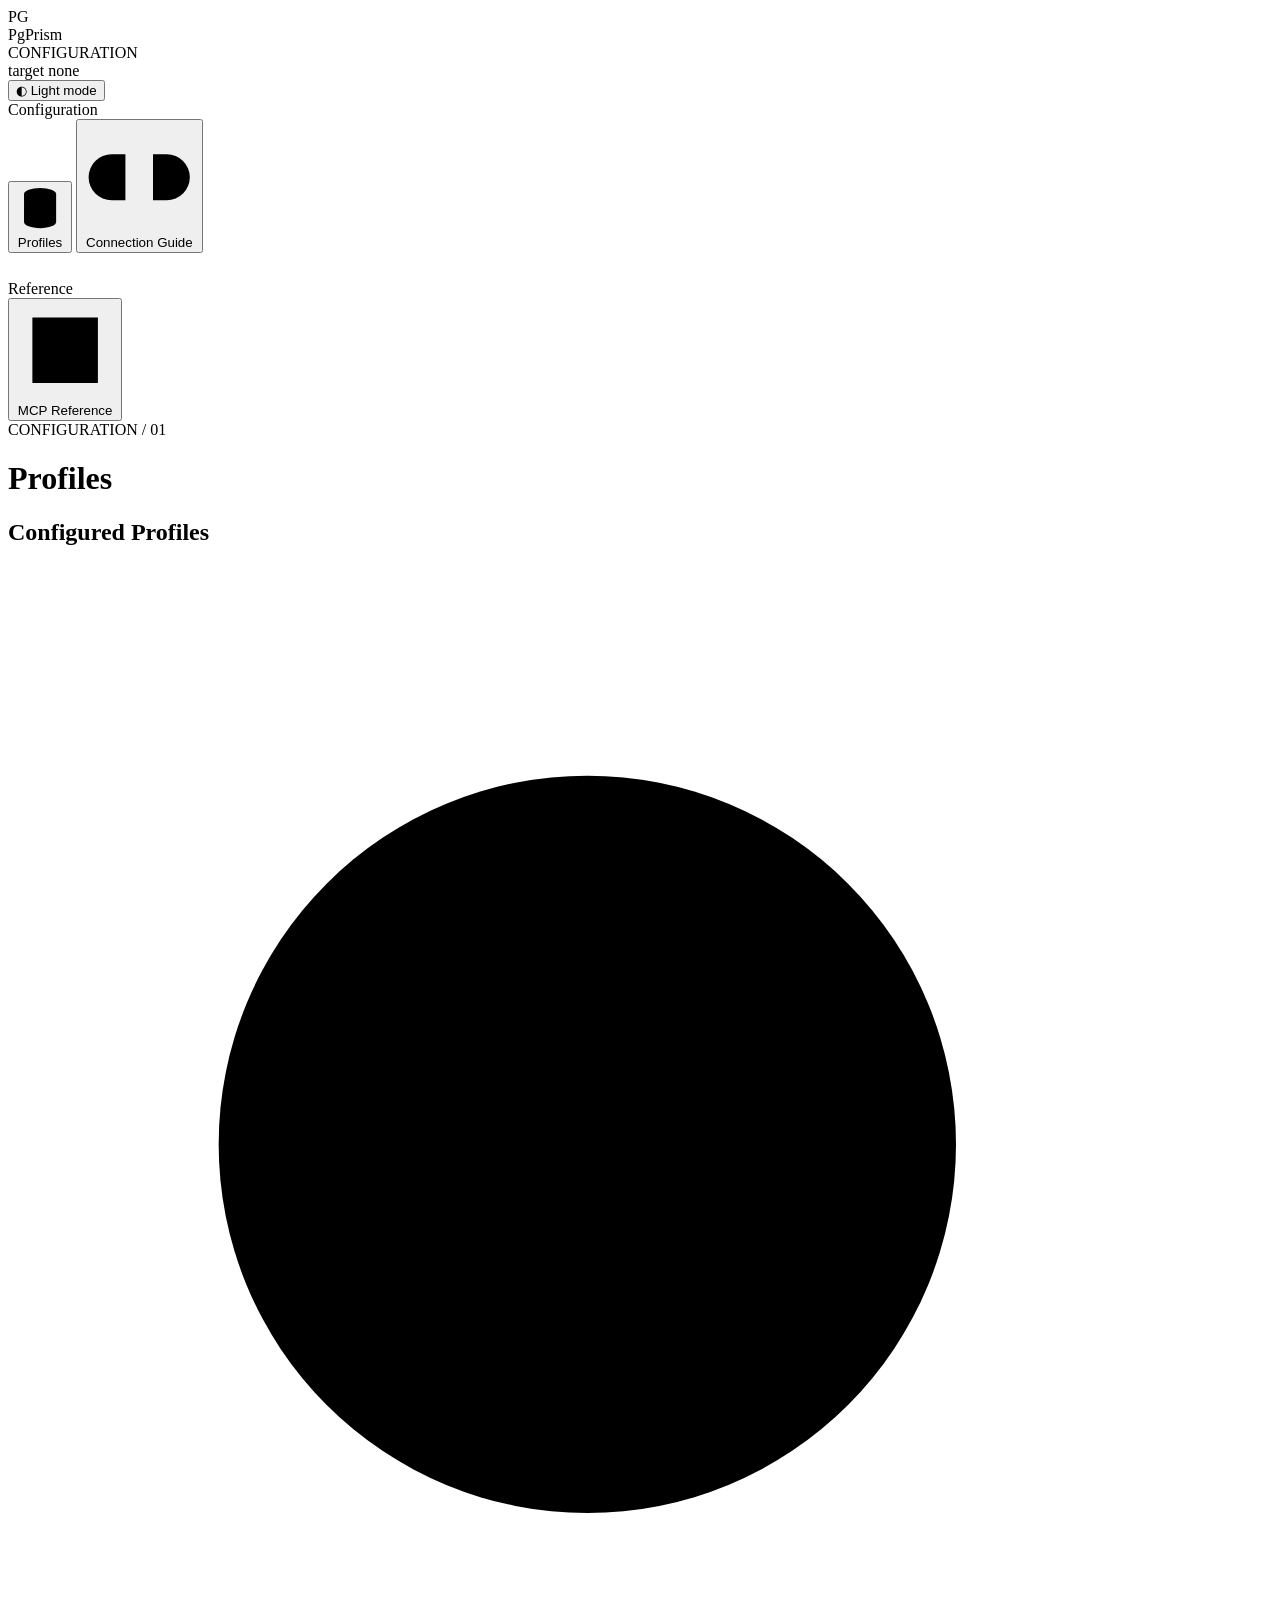
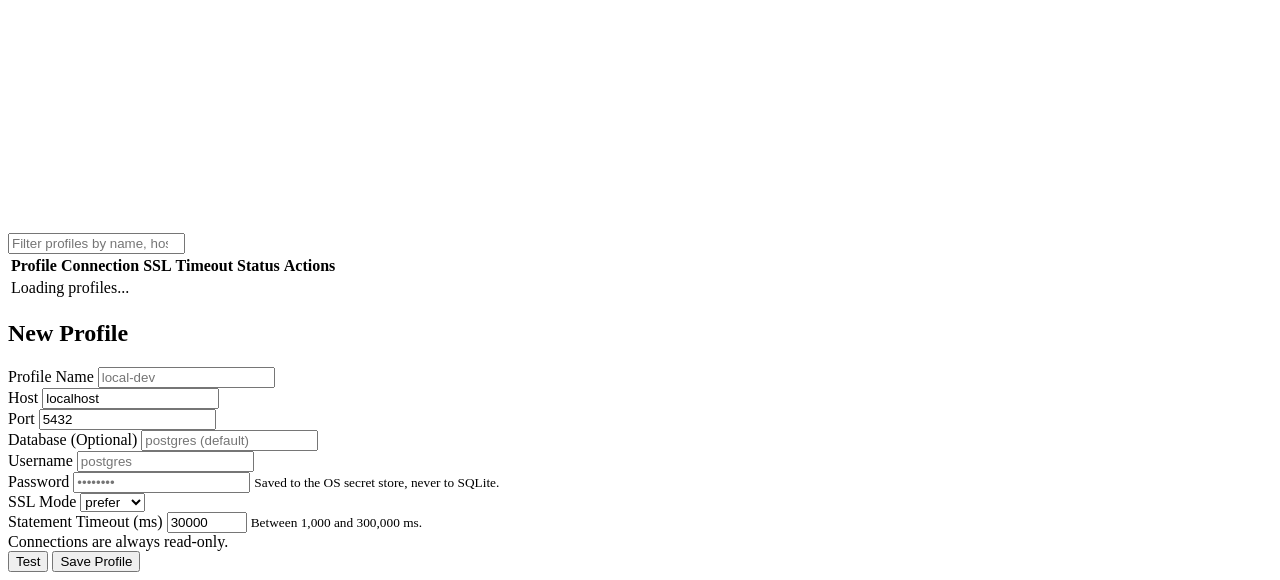
==== commit ebdd413e: "feat(web,storage): add profile editing and connection settings modal" ====
--- a/src/static/index.html
+++ b/src/static/index.html
@@ -68,7 +68,7 @@
                     <section aria-labelledby="profilesTitle">
                         <div class="fc-panel">
                             <div class="fc-panel-header">
-                                <h2 class="fc-section-title" id="profilesTitle">Configured Profiles (SQLite)</h2>
+                                <h2 class="fc-section-title" id="profilesTitle">Configured Profiles</h2>
                                 <span class="fc-faint fc-text-xs" id="profilesCount" aria-live="polite"></span>
                             </div>
                             <div class="fc-table-tools">
@@ -493,6 +493,84 @@
         </div>
     </div>
 
+    <div class="fc-dialog-backdrop" id="settingsModal" hidden>
+        <div class="fc-dialog fc-panel" style="width: min(500px, 100%);" role="dialog" aria-labelledby="settingsModalTitle" aria-modal="true">
+            <div class="fc-panel-header">
+                <div>
+                    <h3 class="fc-section-title" id="settingsModalTitle">Connection Settings</h3>
+                    <div class="section-caption" id="settingsModalSubtitle">Manage profile configuration and credentials</div>
+                </div>
+                <button type="button" class="fc-btn fc-btn-ghost fc-btn-icon" onclick="closeSettingsModal()" aria-label="Close dialog">✕</button>
+            </div>
+            <form id="settingsProfileForm">
+                <input type="hidden" id="edit-id">
+                <div class="fc-panel-body">
+                    <div class="fc-stack" style="gap: 16px;">
+                        <div>
+                            <label class="fc-field-label" for="edit-name">Profile Name</label>
+                            <input class="fc-input" id="edit-name" required placeholder="local-dev" autocomplete="off">
+                        </div>
+                        <div class="field-row">
+                            <div>
+                                <label class="fc-field-label" for="edit-host">Host</label>
+                                <input class="fc-input" id="edit-host" required autocomplete="off">
+                            </div>
+                            <div>
+                                <label class="fc-field-label" for="edit-port">Port</label>
+                                <input class="fc-input fc-mono" id="edit-port" type="number" min="1" max="65535" required>
+                            </div>
+                        </div>
+                        <div>
+                            <label class="fc-field-label" for="edit-database">Database</label>
+                            <input class="fc-input" id="edit-database" placeholder="postgres (default)" autocomplete="off">
+                        </div>
+                        <div>
+                            <label class="fc-field-label" for="edit-username">Username</label>
+                            <input class="fc-input" id="edit-username" required autocomplete="off">
+                        </div>
+                        <div>
+                            <label class="fc-field-label" for="edit-password">New Password</label>
+                            <input class="fc-input" id="edit-password" type="password" placeholder="Leave blank to keep existing password" autocomplete="new-password">
+                        </div>
+                        <div class="field-row" style="grid-template-columns: minmax(0, 1fr) minmax(0, 1fr);">
+                            <div>
+                                <label class="fc-field-label" for="edit-sslmode">SSL Mode</label>
+                                <select class="fc-select" id="edit-sslmode">
+                                    <option value="prefer">prefer</option>
+                                    <option value="require">require</option>
+                                    <option value="disable">disable</option>
+                                    <option value="allow">allow</option>
+                                </select>
+                            </div>
+                            <div>
+                                <label class="fc-field-label" for="edit-statement-timeout">Timeout (ms)</label>
+                                <input class="fc-input fc-mono" type="number" id="edit-statement-timeout" min="1000" max="300000" step="1000">
+                            </div>
+                        </div>
+
+                        <!-- Danger Zone: Delete Profile -->
+                        <div style="margin-top: 8px; padding-top: 16px; border-top: 1px solid var(--fc-separator);">
+                            <div class="fc-eyebrow" style="color: var(--fc-danger); margin-bottom: 6px;">Danger Zone</div>
+                            <div class="fc-flex fc-between fc-gap-3" style="align-items: center; flex-wrap: wrap;">
+                                <div>
+                                    <div style="font-weight: 550; font-size: 12px; color: var(--fc-text);">Delete Profile</div>
+                                    <div class="fc-faint fc-text-xs">Permanently remove this connection and its stored secret.</div>
+                                </div>
+                                <button type="button" class="fc-btn fc-btn-ghost fc-btn-danger" onclick="deleteCurrentSettingsProfile()">Delete</button>
+                            </div>
+                        </div>
+                    </div>
+                </div>
+                <div class="fc-panel-footer" style="justify-content: flex-end;">
+                    <div class="button-row">
+                        <button type="button" onclick="closeSettingsModal()" class="fc-btn">Cancel</button>
+                        <button type="submit" class="fc-btn fc-btn-primary">Save Changes</button>
+                    </div>
+                </div>
+            </form>
+        </div>
+    </div>
+
     <div class="fc-toast" id="alertBox" role="status" aria-live="polite" hidden>
         <div class="fc-toast-body">
             <span class="fc-toast-msg" id="alertMsg"></span>
